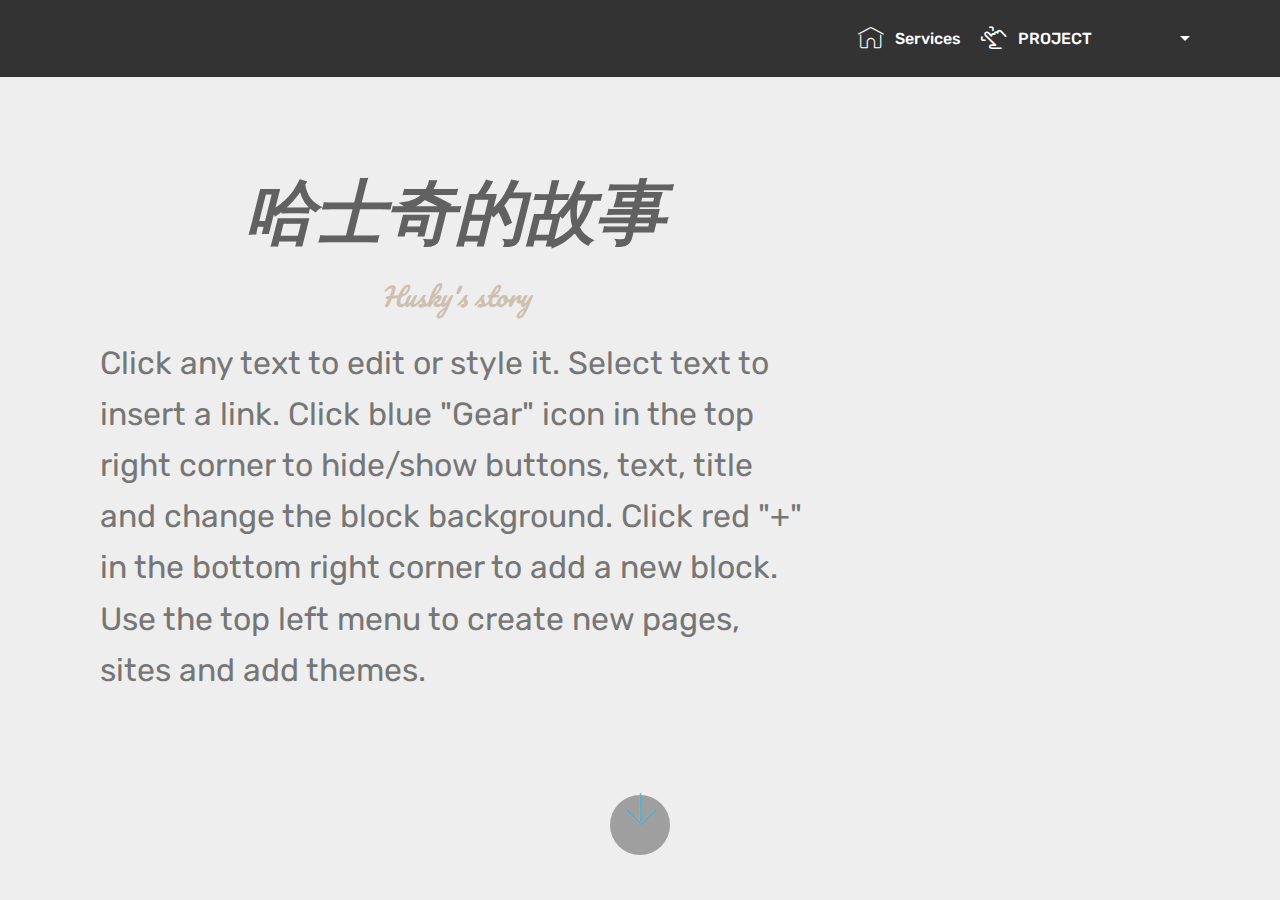
==== index.html @ e2171405 "create github pages" ====
<!DOCTYPE html>
<html>
<head>
  <!-- Site made with Mobirise Website Builder v4.4.0, https://mobirise.com -->
  <meta charset="UTF-8">
  <meta http-equiv="X-UA-Compatible" content="IE=edge">
  <meta name="generator" content="Mobirise v4.4.0, mobirise.com">
  <meta name="viewport" content="width=device-width, initial-scale=1">
  <link rel="shortcut icon" href="assets/images/logo2.png" type="image/x-icon">
  <meta name="description" content="">
  <title>Home</title>
  <link rel="stylesheet" href="assets/web/assets/mobirise-icons/mobirise-icons.css">
  <link rel="stylesheet" href="assets/web/assets/mobirise-icons-bold/mobirise-icons-bold.css">
  <link rel="stylesheet" href="assets/tether/tether.min.css">
  <link rel="stylesheet" href="assets/bootstrap/css/bootstrap.min.css">
  <link rel="stylesheet" href="assets/bootstrap/css/bootstrap-grid.min.css">
  <link rel="stylesheet" href="assets/bootstrap/css/bootstrap-reboot.min.css">
  <link rel="stylesheet" href="assets/dropdown/css/style.css">
  <link rel="stylesheet" href="assets/theme/css/style.css">
  <link rel="stylesheet" href="assets/mobirise/css/mbr-additional.css" type="text/css">
  
  
  
</head>
<body>
<section class="menu cid-qBnQyljUk8" once="menu" id="menu1-5" data-rv-view="363">

    

    <nav class="navbar navbar-expand beta-menu navbar-dropdown align-items-center navbar-fixed-top navbar-toggleable-sm">
        <button class="navbar-toggler navbar-toggler-right" type="button" data-toggle="collapse" data-target="#navbarSupportedContent" aria-controls="navbarSupportedContent" aria-expanded="false" aria-label="Toggle navigation">
            <div class="hamburger">
                <span></span>
                <span></span>
                <span></span>
                <span></span>
            </div>
        </button>
        <div class="menu-logo">
            <div class="navbar-brand">
                
                
            </div>
        </div>
        <div class="collapse navbar-collapse" id="navbarSupportedContent">
            <ul class="navbar-nav nav-dropdown nav-right navbar-nav-top-padding" data-app-modern-menu="true"><li class="nav-item">
                    <a class="nav-link link text-white display-4" href="index.html">
                        <span class="mbri-home mbr-iconfont mbr-iconfont-btn"></span>
                        Services
                    </a>
                </li>
                <li class="nav-item dropdown">
                    <a class="nav-link link text-white dropdown-toggle display-4" href="https://mobirise.com" data-toggle="dropdown-submenu" aria-expanded="false"><span class="mbrib-touch-swipe mbr-iconfont mbr-iconfont-btn"></span>PROJECT &nbsp; &nbsp; &nbsp; &nbsp; &nbsp; &nbsp; &nbsp; &nbsp; &nbsp; &nbsp;&nbsp;</a><div class="dropdown-menu"><a class="text-white dropdown-item display-4" href="page1.html">小的哈士奇<br><br></a><a class="text-white dropdown-item display-4" href="page2.html">長大後的哈士奇<br><br></a></div>
                </li></ul>
            
        </div>
    </nav>
</section>

<section class="engine"><a href="https://mobirise.co/n">bootstrap modal</a></section><section class="header9 cid-qBnKQzSsFx mbr-fullscreen" id="header9-2" data-rv-view="360">

    

    

    <div class="container">
        <div class="media-container-column mbr-white col-md-8">
            <h1 class="mbr-section-title align-left mbr-bold pb-3 mbr-fonts-style display-1"><em>
                哈士奇的故事</em></h1>
            <h3 class="mbr-section-subtitle align-left mbr-light pb-3 mbr-fonts-style display-2">Husky's story</h3>
            <p class="mbr-text align-left pb-3 mbr-fonts-style display-5">
                Click any text to edit or style it. Select text to insert a link. Click blue "Gear" icon in the top right corner to hide/show buttons, text, title and change the block background. Click red "+" in the bottom right corner to add a new block. Use the top left menu to create new pages, sites and add themes.
            </p>
            
        </div>
    </div>

    <div class="mbr-arrow hidden-sm-down" aria-hidden="true">
        <a href="#next">
            <i class="mbri-down mbr-iconfont"></i>
        </a>
    </div>
</section>


  <script src="assets/web/assets/jquery/jquery.min.js"></script>
  <script src="assets/popper/popper.min.js"></script>
  <script src="assets/tether/tether.min.js"></script>
  <script src="assets/bootstrap/js/bootstrap.min.js"></script>
  <script src="assets/smooth-scroll/smooth-scroll.js"></script>
  <script src="assets/dropdown/js/script.min.js"></script>
  <script src="assets/touch-swipe/jquery.touch-swipe.min.js"></script>
  <script src="assets/theme/js/script.js"></script>
  
  
</body>
</html>
---- assets/web/assets/mobirise-icons/mobirise-icons.css ----
@font-face {
  font-family: 'MobiriseIcons';
  src:  url('mobirise-icons.eot?spat4u');
  src:  url('mobirise-icons.eot?spat4u#iefix') format('embedded-opentype'),
    url('mobirise-icons.ttf?spat4u') format('truetype'),
    url('mobirise-icons.woff?spat4u') format('woff'),
    url('mobirise-icons.svg?spat4u#MobiriseIcons') format('svg');
  font-weight: normal;
  font-style: normal;
}

[class^="mbri-"], [class*=" mbri-"] {
  /* use !important to prevent issues with browser extensions that change fonts */
  font-family: MobiriseIcons !important;
  speak: none;
  font-style: normal;
  font-weight: normal;
  font-variant: normal;
  text-transform: none;
  line-height: 1;

  /* Better Font Rendering =========== */
  -webkit-font-smoothing: antialiased;
  -moz-osx-font-smoothing: grayscale;
}

.mbri-add-submenu:before {
  content: "\e900";
}
.mbri-alert:before {
  content: "\e901";
}
.mbri-align-center:before {
  content: "\e902";
}
.mbri-align-justify:before {
  content: "\e903";
}
.mbri-align-left:before {
  content: "\e904";
}
.mbri-align-right:before {
  content: "\e905";
}
.mbri-android:before {
  content: "\e906";
}
.mbri-apple:before {
  content: "\e907";
}
.mbri-arrow-down:before {
  content: "\e908";
}
.mbri-arrow-next:before {
  content: "\e909";
}
.mbri-arrow-prev:before {
  content: "\e90a";
}
.mbri-arrow-up:before {
  content: "\e90b";
}
.mbri-bold:before {
  content: "\e90c";
}
.mbri-bookmark:before {
  content: "\e90d";
}
.mbri-bootstrap:before {
  content: "\e90e";
}
.mbri-briefcase:before {
  content: "\e90f";
}
.mbri-browse:before {
  content: "\e910";
}
.mbri-bulleted-list:before {
  content: "\e911";
}
.mbri-calendar:before {
  content: "\e912";
}
.mbri-camera:before {
  content: "\e913";
}
.mbri-cart-add:before {
  content: "\e914";
}
.mbri-cart-full:before {
  content: "\e915";
}
.mbri-cash:before {
  content: "\e916";
}
.mbri-change-style:before {
  content: "\e917";
}
.mbri-chat:before {
  content: "\e918";
}
.mbri-clock:before {
  content: "\e919";
}
.mbri-close:before {
  content: "\e91a";
}
.mbri-cloud:before {
  content: "\e91b";
}
.mbri-code:before {
  content: "\e91c";
}
.mbri-contact-form:before {
  content: "\e91d";
}
.mbri-credit-card:before {
  content: "\e91e";
}
.mbri-cursor-click:before {
  content: "\e91f";
}
.mbri-cust-feedback:before {
  content: "\e920";
}
.mbri-database:before {
  content: "\e921";
}
.mbri-delivery:before {
  content: "\e922";
}
.mbri-desktop:before {
  content: "\e923";
}
.mbri-devices:before {
  content: "\e924";
}
.mbri-down:before {
  content: "\e925";
}
.mbri-download:before {
  content: "\e989";
}
.mbri-drag-n-drop:before {
  content: "\e927";
}
.mbri-drag-n-drop2:before {
  content: "\e928";
}
.mbri-edit:before {
  content: "\e929";
}
.mbri-edit2:before {
  content: "\e92a";
}
.mbri-error:before {
  content: "\e92b";
}
.mbri-extension:before {
  content: "\e92c";
}
.mbri-features:before {
  content: "\e92d";
}
.mbri-file:before {
  content: "\e92e";
}
.mbri-flag:before {
  content: "\e92f";
}
.mbri-folder:before {
  content: "\e930";
}
.mbri-gift:before {
  content: "\e931";
}
.mbri-github:before {
  content: "\e932";
}
.mbri-globe:before {
  content: "\e933";
}
.mbri-globe-2:before {
  content: "\e934";
}
.mbri-growing-chart:before {
  content: "\e935";
}
.mbri-hearth:before {
  content: "\e936";
}
.mbri-help:before {
  content: "\e937";
}
.mbri-home:before {
  content: "\e938";
}
.mbri-hot-cup:before {
  content: "\e939";
}
.mbri-idea:before {
  content: "\e93a";
}
.mbri-image-gallery:before {
  content: "\e93b";
}
.mbri-image-slider:before {
  content: "\e93c";
}
.mbri-info:before {
  content: "\e93d";
}
.mbri-italic:before {
  content: "\e93e";
}
.mbri-key:before {
  content: "\e93f";
}
.mbri-laptop:before {
  content: "\e940";
}
.mbri-layers:before {
  content: "\e941";
}
.mbri-left-right:before {
  content: "\e942";
}
.mbri-left:before {
  content: "\e943";
}
.mbri-letter:before {
  content: "\e944";
}
.mbri-like:before {
  content: "\e945";
}
.mbri-link:before {
  content: "\e946";
}
.mbri-lock:before {
  content: "\e947";
}
.mbri-login:before {
  content: "\e948";
}
.mbri-logout:before {
  content: "\e949";
}
.mbri-magic-stick:before {
  content: "\e94a";
}
.mbri-map-pin:before {
  content: "\e94b";
}
.mbri-menu:before {
  content: "\e94c";
}
.mbri-mobile:before {
  content: "\e94d";
}
.mbri-mobile2:before {
  content: "\e94e";
}
.mbri-mobirise:before {
  content: "\e94f";
}
.mbri-more-horizontal:before {
  content: "\e950";
}
.mbri-more-vertical:before {
  content: "\e951";
}
.mbri-music:before {
  content: "\e952";
}
.mbri-new-file:before {
  content: "\e953";
}
.mbri-numbered-list:before {
  content: "\e954";
}
.mbri-opened-folder:before {
  content: "\e955";
}
.mbri-pages:before {
  content: "\e956";
}
.mbri-paper-plane:before {
  content: "\e957";
}
.mbri-paperclip:before {
  content: "\e958";
}
.mbri-photo:before {
  content: "\e959";
}
.mbri-photos:before {
  content: "\e95a";
}
.mbri-pin:before {
  content: "\e95b";
}
.mbri-play:before {
  content: "\e95c";
}
.mbri-plus:before {
  content: "\e95d";
}
.mbri-preview:before {
  content: "\e95e";
}
.mbri-print:before {
  content: "\e95f";
}
.mbri-protect:before {
  content: "\e960";
}
.mbri-question:before {
  content: "\e961";
}
.mbri-quote-left:before {
  content: "\e962";
}
.mbri-quote-right:before {
  content: "\e963";
}
.mbri-refresh:before {
  content: "\e964";
}
.mbri-responsive:before {
  content: "\e965";
}
.mbri-right:before {
  content: "\e966";
}
.mbri-rocket:before {
  content: "\e967";
}
.mbri-sad-face:before {
  content: "\e968";
}
.mbri-sale:before {
  content: "\e969";
}
.mbri-save:before {
  content: "\e96a";
}
.mbri-search:before {
  content: "\e96b";
}
.mbri-setting:before {
  content: "\e96c";
}
.mbri-setting2:before {
  content: "\e96d";
}
.mbri-setting3:before {
  content: "\e96e";
}
.mbri-share:before {
  content: "\e96f";
}
.mbri-shopping-bag:before {
  content: "\e970";
}
.mbri-shopping-basket:before {
  content: "\e971";
}
.mbri-shopping-cart:before {
  content: "\e972";
}
.mbri-sites:before {
  content: "\e973";
}
.mbri-smile-face:before {
  content: "\e974";
}
.mbri-speed:before {
  content: "\e975";
}
.mbri-star:before {
  content: "\e976";
}
.mbri-success:before {
  content: "\e977";
}
.mbri-sun:before {
  content: "\e978";
}
.mbri-sun2:before {
  content: "\e979";
}
.mbri-tablet:before {
  content: "\e97a";
}
.mbri-tablet-vertical:before {
  content: "\e97b";
}
.mbri-target:before {
  content: "\e97c";
}
.mbri-timer:before {
  content: "\e97d";
}
.mbri-to-ftp:before {
  content: "\e97e";
}
.mbri-to-local-drive:before {
  content: "\e97f";
}
.mbri-touch-swipe:before {
  content: "\e980";
}
.mbri-touch:before {
  content: "\e981";
}
.mbri-trash:before {
  content: "\e982";
}
.mbri-underline:before {
  content: "\e983";
}
.mbri-unlink:before {
  content: "\e984";
}
.mbri-unlock:before {
  content: "\e985";
}
.mbri-up-down:before {
  content: "\e986";
}
.mbri-up:before {
  content: "\e987";
}
.mbri-update:before {
  content: "\e988";
}
.mbri-upload:before {
 content: "\e926"; 
}
.mbri-user:before {
  content: "\e98a";
}
.mbri-user2:before {
  content: "\e98b";
}
.mbri-users:before {
  content: "\e98c";
}
.mbri-video:before {
  content: "\e98d";
}
.mbri-video-play:before {
  content: "\e98e";
}
.mbri-watch:before {
  content: "\e98f";
}
.mbri-website-theme:before {
  content: "\e990";
}
.mbri-wifi:before {
  content: "\e991";
}
.mbri-windows:before {
  content: "\e992";
}
.mbri-zoom-out:before {
  content: "\e993";
}
.mbri-redo:before {
  content: "\e994";
}
.mbri-undo:before {
  content: "\e995";
}
---- assets/web/assets/mobirise-icons-bold/mobirise-icons-bold.css ----
@font-face {
  font-family: 'mobirise-icons-bold';
  src:  url('mobirise-icons-bold.eot?m1l4yr');
  src:  url('mobirise-icons-bold.eot?m1l4yr#iefix') format('embedded-opentype'),
    url('mobirise-icons-bold.ttf?m1l4yr') format('truetype'),
    url('mobirise-icons-bold.woff?m1l4yr') format('woff'),
    url('mobirise-icons-bold.svg?m1l4yr#mobirise-icons-bold') format('svg');
  font-weight: normal;
  font-style: normal;
}

[class^="mbrib-"], [class*="mbrib-"] {
  /* use !important to prevent issues with browser extensions that change fonts */
  font-family: 'mobirise-icons-bold' !important;
  speak: none;
  font-style: normal;
  font-weight: normal;
  font-variant: normal;
  text-transform: none;
  line-height: 1;

  /* Better Font Rendering =========== */
  -webkit-font-smoothing: antialiased;
  -moz-osx-font-smoothing: grayscale;
}

.mbrib-add-submenu:before {
  content: "\e900";
}
.mbrib-alert:before {
  content: "\e901";
}
.mbrib-align-center:before {
  content: "\e902";
}
.mbrib-align-justify:before {
  content: "\e903";
}
.mbrib-align-left:before {
  content: "\e904";
}
.mbrib-align-right:before {
  content: "\e905";
}
.mbrib-android:before {
  content: "\e906";
}
.mbrib-apple:before {
  content: "\e907";
}
.mbrib-arrow-down:before {
  content: "\e908";
}
.mbrib-arrow-next:before {
  content: "\e909";
}
.mbrib-arrow-prev:before {
  content: "\e90a";
}
.mbrib-arrow-up:before {
  content: "\e90b";
}
.mbrib-bold:before {
  content: "\e90c";
}
.mbrib-bookmark:before {
  content: "\e90d";
}
.mbrib-bootstrap:before {
  content: "\e90e";
}
.mbrib-briefcase:before {
  content: "\e90f";
}
.mbrib-browse:before {
  content: "\e910";
}
.mbrib-bulleted-list:before {
  content: "\e911";
}
.mbrib-calendar:before {
  content: "\e912";
}
.mbrib-camera:before {
  content: "\e913";
}
.mbrib-cart-add:before {
  content: "\e914";
}
.mbrib-cart-full:before {
  content: "\e915";
}
.mbrib-cash:before {
  content: "\e916";
}
.mbrib-change-style:before {
  content: "\e917";
}
.mbrib-chat:before {
  content: "\e918";
}
.mbrib-clock:before {
  content: "\e919";
}
.mbrib-close:before {
  content: "\e91a";
}
.mbrib-cloud:before {
  content: "\e91b";
}
.mbrib-code:before {
  content: "\e91c";
}
.mbrib-contact-form:before {
  content: "\e91d";
}
.mbrib-credit-card:before {
  content: "\e91e";
}
.mbrib-cursor-click:before {
  content: "\e91f";
}
.mbrib-cust-feedback:before {
  content: "\e920";
}
.mbrib-database:before {
  content: "\e921";
}
.mbrib-delivery:before {
  content: "\e922";
}
.mbrib-desktop:before {
  content: "\e923";
}
.mbrib-devices:before {
  content: "\e924";
}
.mbrib-down:before {
  content: "\e925";
}
.mbrib-download:before {
  content: "\e926";
}
.mbrib-drag-n-drop:before {
  content: "\e927";
}
.mbrib-drag-n-drop2:before {
  content: "\e928";
}
.mbrib-edit:before {
  content: "\e929";
}
.mbrib-edit2:before {
  content: "\e92a";
}
.mbrib-error:before {
  content: "\e92b";
}
.mbrib-extension:before {
  content: "\e92c";
}
.mbrib-features:before {
  content: "\e92d";
}
.mbrib-file:before {
  content: "\e92e";
}
.mbrib-flag:before {
  content: "\e92f";
}
.mbrib-folder:before {
  content: "\e930";
}
.mbrib-gift:before {
  content: "\e931";
}
.mbrib-github:before {
  content: "\e932";
}
.mbrib-globe-2:before {
  content: "\e933";
}
.mbrib-globe:before {
  content: "\e934";
}
.mbrib-growing-chart:before {
  content: "\e935";
}
.mbrib-hearth:before {
  content: "\e936";
}
.mbrib-help:before {
  content: "\e937";
}
.mbrib-home:before {
  content: "\e938";
}
.mbrib-hot-cup:before {
  content: "\e939";
}
.mbrib-idea:before {
  content: "\e93a";
}
.mbrib-image-gallery:before {
  content: "\e93b";
}
.mbrib-image-slider:before {
  content: "\e93c";
}
.mbrib-info:before {
  content: "\e93d";
}
.mbrib-italic:before {
  content: "\e93e";
}
.mbrib-key:before {
  content: "\e93f";
}
.mbrib-laptop:before {
  content: "\e940";
}
.mbrib-layers:before {
  content: "\e941";
}
.mbrib-left-right:before {
  content: "\e942";
}
.mbrib-left:before {
  content: "\e943";
}
.mbrib-letter:before {
  content: "\e944";
}
.mbrib-like:before {
  content: "\e945";
}
.mbrib-link:before {
  content: "\e946";
}
.mbrib-lock:before {
  content: "\e947";
}
.mbrib-login:before {
  content: "\e948";
}
.mbrib-logout:before {
  content: "\e949";
}
.mbrib-magic-stick:before {
  content: "\e94a";
}
.mbrib-map-pin:before {
  content: "\e94b";
}
.mbrib-menu:before {
  content: "\e94c";
}
.mbrib-mobile:before {
  content: "\e94d";
}
.mbrib-mobile2:before {
  content: "\e94e";
}
.mbrib-mobirise:before {
  content: "\e94f";
}
.mbrib-more-horizontal:before {
  content: "\e950";
}
.mbrib-more-vertical:before {
  content: "\e951";
}
.mbrib-music:before {
  content: "\e952";
}
.mbrib-new-file:before {
  content: "\e953";
}
.mbrib-numbered-list:before {
  content: "\e954";
}
.mbrib-opened-folder:before {
  content: "\e955";
}
.mbrib-pages:before {
  content: "\e956";
}
.mbrib-paper-plane:before {
  content: "\e957";
}
.mbrib-paperclip:before {
  content: "\e958";
}
.mbrib-photo:before {
  content: "\e959";
}
.mbrib-photos:before {
  content: "\e95a";
}
.mbrib-pin:before {
  content: "\e95b";
}
.mbrib-play:before {
  content: "\e95c";
}
.mbrib-plus:before {
  content: "\e95d";
}
.mbrib-preview:before {
  content: "\e95e";
}
.mbrib-print:before {
  content: "\e95f";
}
.mbrib-protect:before {
  content: "\e960";
}
.mbrib-question:before {
  content: "\e961";
}
.mbrib-quote-left:before {
  content: "\e962";
}
.mbrib-quote-right:before {
  content: "\e963";
}
.mbrib-redo:before {
  content: "\e964";
}
.mbrib-refresh:before {
  content: "\e965";
}
.mbrib-responsive:before {
  content: "\e966";
}
.mbrib-right:before {
  content: "\e967";
}
.mbrib-rocket:before {
  content: "\e968";
}
.mbrib-sad-face:before {
  content: "\e969";
}
.mbrib-sale:before {
  content: "\e96a";
}
.mbrib-save:before {
  content: "\e96b";
}
.mbrib-search:before {
  content: "\e96c";
}
.mbrib-setting:before {
  content: "\e96d";
}
.mbrib-setting2:before {
  content: "\e96e";
}
.mbrib-setting3:before {
  content: "\e96f";
}
.mbrib-share:before {
  content: "\e970";
}
.mbrib-shopping-bag:before {
  content: "\e971";
}
.mbrib-shopping-basket:before {
  content: "\e972";
}
.mbrib-shopping-cart:before {
  content: "\e973";
}
.mbrib-sites:before {
  content: "\e974";
}
.mbrib-smile-face:before {
  content: "\e975";
}
.mbrib-speed:before {
  content: "\e976";
}
.mbrib-star:before {
  content: "\e977";
}
.mbrib-success:before {
  content: "\e978";
}
.mbrib-sun:before {
  content: "\e979";
}
.mbrib-sun2:before {
  content: "\e97a";
}
.mbrib-tablet-vertical:before {
  content: "\e97b";
}
.mbrib-tablet:before {
  content: "\e97c";
}
.mbrib-target:before {
  content: "\e97d";
}
.mbrib-timer:before {
  content: "\e97e";
}
.mbrib-to-ftp:before {
  content: "\e97f";
}
.mbrib-to-local-drive:before {
  content: "\e980";
}
.mbrib-touch-swipe:before {
  content: "\e981";
}
.mbrib-touch:before {
  content: "\e982";
}
.mbrib-trash:before {
  content: "\e983";
}
.mbrib-underline:before {
  content: "\e984";
}
.mbrib-undo:before {
  content: "\e985";
}
.mbrib-unlink:before {
  content: "\e986";
}
.mbrib-unlock:before {
  content: "\e987";
}
.mbrib-up-down:before {
  content: "\e988";
}
.mbrib-up:before {
  content: "\e989";
}
.mbrib-update:before {
  content: "\e98a";
}
.mbrib-upload:before {
  content: "\e98b";
}
.mbrib-user:before {
  content: "\e98c";
}
.mbrib-user2:before {
  content: "\e98d";
}
.mbrib-users:before {
  content: "\e98e";
}
.mbrib-video-play:before {
  content: "\e98f";
}
.mbrib-video:before {
  content: "\e990";
}
.mbrib-watch:before {
  content: "\e991";
}
.mbrib-website-theme:before {
  content: "\e992";
}
.mbrib-wifi:before {
  content: "\e993";
}
.mbrib-windows:before {
  content: "\e994";
}
.mbrib-zoom-out:before {
  content: "\e995";
}
---- assets/dropdown/css/style.css ----
.navbar-dropdown {
  left: 0;
  padding: 0;
  position: absolute;
  right: 0;
  top: 0;
  transition: all 0.45s ease;
  z-index: 1030;
  background: #282828; }
  .navbar-dropdown .navbar-logo {
    margin-right: 0.8rem;
    transition: margin 0.3s ease-in-out;
    vertical-align: middle; }
    .navbar-dropdown .navbar-logo img {
      height: 3.125rem;
      transition: all 0.3s ease-in-out; }
    .navbar-dropdown .navbar-logo.mbr-iconfont {
      font-size: 3.125rem;
      line-height: 3.125rem; }
  .navbar-dropdown .navbar-caption {
    font-weight: 700;
    white-space: normal;
    vertical-align: -4px;
    line-height: 3.125rem !important; }
    .navbar-dropdown .navbar-caption, .navbar-dropdown .navbar-caption:hover {
      color: inherit;
      text-decoration: none; }
  .navbar-dropdown .mbr-iconfont + .navbar-caption {
    vertical-align: -1px; }
  .navbar-dropdown.navbar-fixed-top {
    position: fixed; }
  .navbar-dropdown .navbar-brand span {
    vertical-align: -4px; }
  .navbar-dropdown.bg-color.transparent {
    background: none; }
  .navbar-dropdown.navbar-short .navbar-brand {
    padding: 0.625rem 0; }
    .navbar-dropdown.navbar-short .navbar-brand span {
      vertical-align: -1px; }
  .navbar-dropdown.navbar-short .navbar-caption {
    line-height: 2.375rem !important;
    vertical-align: -2px; }
  .navbar-dropdown.navbar-short .navbar-logo {
    margin-right: 0.5rem; }
    .navbar-dropdown.navbar-short .navbar-logo img {
      height: 2.375rem; }
    .navbar-dropdown.navbar-short .navbar-logo.mbr-iconfont {
      font-size: 2.375rem;
      line-height: 2.375rem; }
  .navbar-dropdown.navbar-short .mbr-table-cell {
    height: 3.625rem; }
  .navbar-dropdown .navbar-close {
    left: 0.6875rem;
    position: fixed;
    top: 0.75rem;
    z-index: 1000; }
  .navbar-dropdown .hamburger-icon {
    content: "";
    display: inline-block;
    vertical-align: middle;
    width: 16px;
    -webkit-box-shadow: 0 -6px 0 1px #282828,0 0 0 1px #282828,0 6px 0 1px #282828;
    -moz-box-shadow: 0 -6px 0 1px #282828,0 0 0 1px #282828,0 6px 0 1px #282828;
    box-shadow: 0 -6px 0 1px #282828,0 0 0 1px #282828,0 6px 0 1px #282828; }

.dropdown-menu .dropdown-toggle[data-toggle="dropdown-submenu"]::after {
  border-bottom: 0.35em solid transparent;
  border-left: 0.35em solid;
  border-right: 0;
  border-top: 0.35em solid transparent;
  margin-left: 0.3rem; }

.dropdown-menu .dropdown-item:focus {
  outline: 0; }

.nav-dropdown {
  font-size: 0.75rem;
  font-weight: 500;
  height: auto !important; }
  .nav-dropdown .nav-btn {
    padding-left: 1rem; }
  .nav-dropdown .link {
    margin: .667em 1.667em;
    font-weight: 500;
    padding: 0;
    transition: color .2s ease-in-out; }
    .nav-dropdown .link.dropdown-toggle {
      margin-right: 2.583em; }
      .nav-dropdown .link.dropdown-toggle::after {
        margin-left: .25rem;
        border-top: 0.35em solid;
        border-right: 0.35em solid transparent;
        border-left: 0.35em solid transparent;
        border-bottom: 0; }
      .nav-dropdown .link.dropdown-toggle[aria-expanded="true"] {
        margin: 0;
        padding: 0.667em 3.263em  0.667em 1.667em; }
  .nav-dropdown .link::after,
  .nav-dropdown .dropdown-item::after {
    color: inherit; }
  .nav-dropdown .btn {
    font-size: 0.75rem;
    font-weight: 700;
    letter-spacing: 0;
    margin-bottom: 0;
    padding-left: 1.25rem;
    padding-right: 1.25rem; }
  .nav-dropdown .dropdown-menu {
    border-radius: 0;
    border: 0;
    left: 0;
    margin: 0;
    padding-bottom: 1.25rem;
    padding-top: 1.25rem;
    position: relative; }
  .nav-dropdown .dropdown-submenu {
    margin-left: 0.125rem;
    top: 0; }
  .nav-dropdown .dropdown-item {
    font-weight: 500;
    line-height: 2;
    padding: 0.3846em 4.615em 0.3846em 1.5385em;
    position: relative;
    transition: color .2s ease-in-out, background-color .2s ease-in-out; }
    .nav-dropdown .dropdown-item::after {
      margin-top: -0.3077em;
      position: absolute;
      right: 1.1538em;
      top: 50%; }
    .nav-dropdown .dropdown-item:focus, .nav-dropdown .dropdown-item:hover {
      background: none; }

@media (max-width: 767px) {
  .nav-dropdown.navbar-toggleable-sm {
    bottom: 0;
    display: none;
    left: 0;
    overflow-x: hidden;
    position: fixed;
    top: 0;
    transform: translateX(-100%);
    -ms-transform: translateX(-100%);
    -webkit-transform: translateX(-100%);
    width: 18.75rem;
    z-index: 999; } }
.nav-dropdown.navbar-toggleable-xl {
  bottom: 0;
  display: none;
  left: 0;
  overflow-x: hidden;
  position: fixed;
  top: 0;
  transform: translateX(-100%);
  -ms-transform: translateX(-100%);
  -webkit-transform: translateX(-100%);
  width: 18.75rem;
  z-index: 999; }

.nav-dropdown-sm {
  display: block !important;
  overflow-x: hidden;
  overflow: auto;
  padding-top: 3.875rem; }
  .nav-dropdown-sm::after {
    content: "";
    display: block;
    height: 3rem;
    width: 100%; }
  .nav-dropdown-sm.collapse.in ~ .navbar-close {
    display: block !important; }
  .nav-dropdown-sm.collapsing, .nav-dropdown-sm.collapse.in {
    transform: translateX(0);
    -ms-transform: translateX(0);
    -webkit-transform: translateX(0);
    transition: all 0.25s ease-out;
    -webkit-transition: all 0.25s ease-out;
    background: #282828; }
  .nav-dropdown-sm.collapsing[aria-expanded="false"] {
    transform: translateX(-100%);
    -ms-transform: translateX(-100%);
    -webkit-transform: translateX(-100%); }
  .nav-dropdown-sm .nav-item {
    display: block;
    margin-left: 0 !important;
    padding-left: 0; }
  .nav-dropdown-sm .link,
  .nav-dropdown-sm .dropdown-item {
    border-top: 1px dotted rgba(255, 255, 255, 0.1);
    font-size: 0.8125rem;
    line-height: 1.6;
    margin: 0 !important;
    padding: 0.875rem 2.4rem 0.875rem 1.5625rem !important;
    position: relative;
    white-space: normal; }
    .nav-dropdown-sm .link:focus, .nav-dropdown-sm .link:hover,
    .nav-dropdown-sm .dropdown-item:focus,
    .nav-dropdown-sm .dropdown-item:hover {
      background: rgba(0, 0, 0, 0.2) !important;
      color: #c0a375; }
  .nav-dropdown-sm .nav-btn {
    position: relative;
    padding: 1.5625rem 1.5625rem 0 1.5625rem; }
    .nav-dropdown-sm .nav-btn::before {
      border-top: 1px dotted rgba(255, 255, 255, 0.1);
      content: "";
      left: 0;
      position: absolute;
      top: 0;
      width: 100%; }
    .nav-dropdown-sm .nav-btn + .nav-btn {
      padding-top: 0.625rem; }
      .nav-dropdown-sm .nav-btn + .nav-btn::before {
        display: none; }
  .nav-dropdown-sm .btn {
    padding: 0.625rem 0; }
  .nav-dropdown-sm .dropdown-toggle[data-toggle="dropdown-submenu"]::after {
    margin-left: .25rem;
    border-top: 0.35em solid;
    border-right: 0.35em solid transparent;
    border-left: 0.35em solid transparent;
    border-bottom: 0; }
  .nav-dropdown-sm .dropdown-toggle[data-toggle="dropdown-submenu"][aria-expanded="true"]::after {
    border-top: 0;
    border-right: 0.35em solid transparent;
    border-left: 0.35em solid transparent;
    border-bottom: 0.35em solid; }
  .nav-dropdown-sm .dropdown-menu {
    margin: 0;
    padding: 0;
    position: relative;
    top: 0;
    left: 0;
    width: 100%;
    border: 0;
    float: none;
    border-radius: 0;
    background: none; }
  .nav-dropdown-sm .dropdown-submenu {
    left: 100%;
    margin-left: 0.125rem;
    margin-top: -1.25rem;
    top: 0; }

.navbar-toggleable-sm .nav-dropdown .dropdown-menu {
  position: absolute; }

.navbar-toggleable-sm .nav-dropdown .dropdown-submenu {
  left: 100%;
  margin-left: 0.125rem;
  margin-top: -1.25rem;
  top: 0; }

.navbar-toggleable-sm.opened .nav-dropdown .dropdown-menu {
  position: relative; }

.navbar-toggleable-sm.opened .nav-dropdown .dropdown-submenu {
  left: 0;
  margin-left: 00rem;
  margin-top: 0rem;
  top: 0; }

.is-builder .nav-dropdown.collapsing {
  transition: none !important; }

/*# sourceMappingURL=style.css.map */
---- assets/theme/css/style.css ----
/*!
 * Mobirise v4 theme (https://mobirise.com/)
 * Copyright 2017 Mobirise
 */
section {
  background-color: #eeeeee; }

section,
.container,
.container-fluid {
  position: relative;
  word-wrap: break-word; }

a.mbr-iconfont:hover {
  text-decoration: none; }

.article .lead p, .article .lead ul, .article .lead ol, .article .lead pre, .article .lead blockquote {
  margin-bottom: 0; }

a {
  font-style: normal;
  font-weight: 400;
  cursor: pointer; }
  a, a:hover {
    text-decoration: none; }

figure {
  margin-bottom: 0; }

body {
  color: #232323; }

h1, h2, h3, h4, h5, h6,
.h1, .h2, .h3, .h4, .h5, .h6,
.display-1, .display-2, .display-3, .display-4 {
  line-height: 1;
  word-break: break-word;
  word-wrap: break-word; }

b, strong {
  font-weight: bold; }

blockquote {
  padding: 10px 0 10px 20px;
  position: relative;
  border-left: 2px solid;
  border-color: #ff3366; }

input:-webkit-autofill, input:-webkit-autofill:hover, input:-webkit-autofill:focus, input:-webkit-autofill:active {
  transition-delay: 9999s;
  transition-property: background-color, color; }

textarea[type="hidden"] {
  display: none; }

body {
  position: relative; }

section {
  background-position: 50% 50%;
  background-repeat: no-repeat;
  background-size: cover; }
  section .mbr-background-video,
  section .mbr-background-video-preview {
    position: absolute;
    bottom: 0;
    left: 0;
    right: 0;
    top: 0; }

.hidden {
  visibility: hidden; }

.mbr-z-index20 {
  z-index: 20; }

/*! Base colors */
.mbr-white {
  color: #ffffff; }

.mbr-black {
  color: #000000; }

.mbr-bg-white {
  background-color: #ffffff; }

.mbr-bg-black {
  background-color: #000000; }

/*! Text-aligns */
.align-left {
  text-align: left; }

.align-center {
  text-align: center; }

.align-right {
  text-align: right; }

@media (max-width: 767px) {
  .align-left, .align-center, .align-right, .mbr-section-btn, .mbr-section-title {
    text-align: center; } }
/*! Font-weight  */
.mbr-light {
  font-weight: 300; }

.mbr-regular {
  font-weight: 400; }

.mbr-semibold {
  font-weight: 500; }

.mbr-bold {
  font-weight: 700; }

/*! Media  */
.media-size-item {
  -webkit-flex: 1 1 auto;
  -moz-flex: 1 1 auto;
  -ms-flex: 1 1 auto;
  -o-flex: 1 1 auto;
  flex: 1 1 auto; }

.media-content {
  -webkit-flex-basis: 100%;
  flex-basis: 100%; }

.media-container-row {
  display: -ms-flexbox;
  display: -webkit-flex;
  display: flex;
  -webkit-flex-direction: row;
  -ms-flex-direction: row;
  flex-direction: row;
  -webkit-flex-wrap: wrap;
  -ms-flex-wrap: wrap;
  flex-wrap: wrap;
  -webkit-justify-content: center;
  -ms-flex-pack: center;
  justify-content: center;
  -webkit-align-content: center;
  -ms-flex-line-pack: center;
  align-content: center;
  -webkit-align-items: start;
  -ms-flex-align: start;
  align-items: start; }
  .media-container-row .media-size-item {
    width: 400px; }

.media-container-column {
  display: -ms-flexbox;
  display: -webkit-flex;
  display: flex;
  -webkit-flex-direction: column;
  -ms-flex-direction: column;
  flex-direction: column;
  -webkit-flex-wrap: wrap;
  -ms-flex-wrap: wrap;
  flex-wrap: wrap;
  -webkit-justify-content: center;
  -ms-flex-pack: center;
  justify-content: center;
  -webkit-align-content: center;
  -ms-flex-line-pack: center;
  align-content: center;
  -webkit-align-items: stretch;
  -ms-flex-align: stretch;
  align-items: stretch; }
  .media-container-column > * {
    width: 100%; }

@media (min-width: 992px) {
  .media-container-row {
    -webkit-flex-wrap: nowrap;
    -ms-flex-wrap: nowrap;
    flex-wrap: nowrap; } }
figure {
  overflow: hidden; }

figure[mbr-media-size] {
  transition: width 0.1s; }

.mbr-figure img, .mbr-figure iframe {
  display: block;
  width: 100%; }

.card {
  background-color: transparent;
  border: none; }

.card-img {
  text-align: center;
  flex-shrink: 0; }

.media {
  max-width: 100%;
  margin: 0 auto; }

.mbr-figure {
  -ms-flex-item-align: center;
  -ms-grid-row-align: center;
  -webkit-align-self: center;
  align-self: center; }

.media-container > div {
  max-width: 100%; }

.mbr-figure img, .card-img img {
  width: 100%; }

@media (max-width: 991px) {
  .media-size-item {
    width: auto !important; }

  .media {
    width: auto; }

  .mbr-figure {
    width: 100% !important; } }
/*! Buttons */
.mbr-section-btn {
  margin-left: -.25rem;
  margin-right: -.25rem;
  font-size: 0; }

nav .mbr-section-btn {
  margin-left: 0rem;
  margin-right: 0rem; }

/*! Btn icon margin */
.btn .mbr-iconfont, .btn.btn-sm .mbr-iconfont {
  cursor: pointer;
  margin-right: 0.5rem; }

.btn.btn-md .mbr-iconfont, .btn.btn-md .mbr-iconfont {
  margin-right: 0.8rem; }

.mbr-regular {
  font-weight: 400; }

.mbr-semibold {
  font-weight: 500; }

.mbr-bold {
  font-weight: 700; }

[type="submit"] {
  -webkit-appearance: none; }

/*! Full-screen */
.mbr-fullscreen .mbr-overlay {
  min-height: 100vh; }

.mbr-fullscreen {
  display: flex;
  display: -webkit-flex;
  display: -moz-flex;
  display: -ms-flex;
  display: -o-flex;
  align-items: center;
  -webkit-align-items: center;
  min-height: 100vh;
  padding-top: 3rem;
  padding-bottom: 3rem; }

/*! Map */
.map {
  height: 25rem;
  position: relative; }
  .map iframe {
    width: 100%;
    height: 100%; }

/* Form */
.form-asterisk {
  font-family: initial;
  position: absolute;
  top: -2px;
  font-weight: normal; }

/*! Scroll to top arrow */
.mbr-arrow-up {
  bottom: 25px;
  right: 90px;
  position: fixed;
  text-align: right;
  z-index: 5000;
  color: #ffffff;
  font-size: 32px;
  transform: rotate(180deg);
  -webkit-transform: rotate(180deg); }

.mbr-arrow-up a {
  background: rgba(0, 0, 0, 0.2);
  border-radius: 3px;
  color: #fff;
  display: inline-block;
  height: 60px;
  width: 60px;
  outline-style: none !important;
  position: relative;
  text-decoration: none;
  transition: all .3s ease-in-out;
  cursor: pointer;
  text-align: center; }
  .mbr-arrow-up a:hover {
    background-color: rgba(0, 0, 0, 0.4); }
  .mbr-arrow-up a i {
    line-height: 60px; }

.mbr-arrow-up-icon {
  display: block;
  color: #fff; }

.mbr-arrow-up-icon::before {
  content: "\203a";
  display: inline-block;
  font-family: serif;
  font-size: 32px;
  line-height: 1;
  font-style: normal;
  position: relative;
  top: 6px;
  left: -4px;
  -webkit-transform: rotate(-90deg);
  transform: rotate(-90deg); }

/*! Arrow Down */
.mbr-arrow {
  position: absolute;
  bottom: 45px;
  left: 50%;
  width: 60px;
  height: 60px;
  cursor: pointer;
  background-color: rgba(80, 80, 80, 0.5);
  border-radius: 50%;
  -webkit-transform: translateX(-50%);
  transform: translateX(-50%); }
  .mbr-arrow > a {
    display: inline-block;
    text-decoration: none;
    outline-style: none;
    -webkit-animation: arrowdown 1.7s ease-in-out infinite;
    animation: arrowdown 1.7s ease-in-out infinite; }
    .mbr-arrow > a > i {
      position: absolute;
      top: -2px;
      left: 15px;
      font-size: 2rem; }

@keyframes arrowdown {
  0% {
    transform: translateY(0px);
    -webkit-transform: translateY(0px); }
  50% {
    transform: translateY(-5px);
    -webkit-transform: translateY(-5px); }
  100% {
    transform: translateY(0px);
    -webkit-transform: translateY(0px); } }
@-webkit-keyframes arrowdown {
  0% {
    transform: translateY(0px);
    -webkit-transform: translateY(0px); }
  50% {
    transform: translateY(-5px);
    -webkit-transform: translateY(-5px); }
  100% {
    transform: translateY(0px);
    -webkit-transform: translateY(0px); } }
@media (max-width: 500px) {
  .mbr-arrow-up {
    left: 50%;
    right: auto;
    transform: translateX(-50%) rotate(180deg);
    -webkit-transform: translateX(-50%) rotate(180deg); } }
/*Gradients animation*/
@keyframes gradient-animation {
  from {
    background-position: 0% 100%;
    animation-timing-function: ease-in-out; }
  to {
    background-position: 100% 0%;
    animation-timing-function: ease-in-out; } }
@-webkit-keyframes gradient-animation {
  from {
    background-position: 0% 100%;
    animation-timing-function: ease-in-out; }
  to {
    background-position: 100% 0%;
    animation-timing-function: ease-in-out; } }
.bg-gradient {
  background-size: 200% 200%;
  animation: gradient-animation 5s infinite alternate;
  -webkit-animation: gradient-animation 5s infinite alternate; }

.menu .navbar-brand {
  display: -webkit-flex; }
  .menu .navbar-brand span {
    display: flex;
    display: -webkit-flex; }
  .menu .navbar-brand .navbar-caption-wrap {
    display: -webkit-flex; }
  .menu .navbar-brand .navbar-logo img {
    display: -webkit-flex; }
@media (min-width: 768px) and (max-width: 991px) {
  .menu .navbar-toggleable-sm .navbar-nav {
    display: -webkit-box;
    display: -webkit-flex;
    display: -ms-flexbox; } }
@media (min-width: 992px) {
  .menu .navbar-nav.nav-dropdown {
    display: -webkit-flex; }
  .menu .navbar-toggleable-sm .navbar-collapse {
    display: -webkit-flex !important; } }

/*# sourceMappingURL=style.css.map */
.engine {
	position: absolute;
	text-indent: -2400px;
	text-align: center;
	padding: 0;
	top: 0;
	left: -2400px;
}
---- assets/mobirise/css/mbr-additional.css ----
@import url(https://fonts.googleapis.com/css?family=Archivo+Black:400);
@import url(https://fonts.googleapis.com/css?family=Pacifico:400);
@import url(https://fonts.googleapis.com/css?family=Rubik:300,300i,400,400i,500,500i,700,700i,900,900i);





body {
  font-style: normal;
  line-height: 1.5;
}
.mbr-section-title {
  font-style: normal;
  line-height: 1.2;
}
.mbr-section-subtitle {
  line-height: 1.3;
}
.mbr-text {
  font-style: normal;
  line-height: 1.6;
}
.display-1 {
  font-family: 'Archivo Black', sans-serif;
  font-size: 4.4rem;
}
.display-1 > .mbr-iconfont {
  font-size: 7.04rem;
}
.display-2 {
  font-family: 'Pacifico', handwriting;
  font-size: 1.6rem;
}
.display-2 > .mbr-iconfont {
  font-size: 2.56rem;
}
.display-4 {
  font-family: 'Rubik', sans-serif;
  font-size: 1rem;
}
.display-4 > .mbr-iconfont {
  font-size: 1.6rem;
}
.display-5 {
  font-family: 'Rubik', sans-serif;
  font-size: 2rem;
}
.display-5 > .mbr-iconfont {
  font-size: 3.2rem;
}
.display-7 {
  font-family: 'Rubik', sans-serif;
  font-size: 1rem;
}
.display-7 > .mbr-iconfont {
  font-size: 1.6rem;
}
/* ---- Fluid typography for mobile devices ---- */
/* 1.4 - font scale ratio ( bootstrap == 1.42857 ) */
/* 100vw - current viewport width */
/* (48 - 20)  48 == 48rem == 768px, 20 == 20rem == 320px(minimal supported viewport) */
/* 0.65 - min scale variable, may vary */
@media (max-width: 768px) {
  .display-1 {
    font-size: 3.52rem;
    font-size: calc( 2.19rem + (4.4 - 2.19) * ((100vw - 20rem) / (48 - 20)));
    line-height: calc( 1.4 * (2.19rem + (4.4 - 2.19) * ((100vw - 20rem) / (48 - 20))));
  }
  .display-2 {
    font-size: 1.28rem;
    font-size: calc( 1.21rem + (1.6 - 1.21) * ((100vw - 20rem) / (48 - 20)));
    line-height: calc( 1.4 * (1.21rem + (1.6 - 1.21) * ((100vw - 20rem) / (48 - 20))));
  }
  .display-4 {
    font-size: 0.8rem;
    font-size: calc( 1rem + (1 - 1) * ((100vw - 20rem) / (48 - 20)));
    line-height: calc( 1.4 * (1rem + (1 - 1) * ((100vw - 20rem) / (48 - 20))));
  }
  .display-5 {
    font-size: 1.6rem;
    font-size: calc( 1.35rem + (2 - 1.35) * ((100vw - 20rem) / (48 - 20)));
    line-height: calc( 1.4 * (1.35rem + (2 - 1.35) * ((100vw - 20rem) / (48 - 20))));
  }
}
/* Buttons */
.btn {
  font-weight: 500;
  border-width: 2px;
  font-style: normal;
  letter-spacing: 1px;
  margin: .4rem .8rem;
  white-space: normal;
  -webkit-transition: all 0.3s ease-in-out;
  -moz-transition: all 0.3s ease-in-out;
  transition: all 0.3s ease-in-out;
  padding: 1rem 3rem;
  border-radius: 3px;
  display: inline-flex;
  align-items: center;
  justify-content: center;
  word-break: break-word;
}
.btn-sm {
  font-weight: 500;
  letter-spacing: 1px;
  -webkit-transition: all 0.3s ease-in-out;
  -moz-transition: all 0.3s ease-in-out;
  transition: all 0.3s ease-in-out;
  padding: 0.6rem 1.5rem;
  border-radius: 3px;
}
.btn-md {
  font-weight: 500;
  letter-spacing: 1px;
  margin: .4rem .8rem !important;
  -webkit-transition: all 0.3s ease-in-out;
  -moz-transition: all 0.3s ease-in-out;
  transition: all 0.3s ease-in-out;
  padding: 1rem 3rem;
  border-radius: 3px;
}
.btn-lg {
  font-weight: 500;
  letter-spacing: 1px;
  margin: .4rem .8rem !important;
  -webkit-transition: all 0.3s ease-in-out;
  -moz-transition: all 0.3s ease-in-out;
  transition: all 0.3s ease-in-out;
  padding: 1.2rem 3.2rem;
  border-radius: 3px;
}
.bg-primary {
  background-color: #149dcc !important;
}
.bg-success {
  background-color: #f7ed4a !important;
}
.bg-info {
  background-color: #82786e !important;
}
.bg-warning {
  background-color: #879a9f !important;
}
.bg-danger {
  background-color: #b1a374 !important;
}
.btn-primary,
.btn-primary:active {
  background-color: #149dcc;
  border-color: #149dcc;
  color: #ffffff;
}
.btn-primary:hover,
.btn-primary:focus,
.btn-primary.focus,
.btn-primary.active {
  color: #ffffff;
  background-color: #0d6786;
  border-color: #0d6786;
}
.btn-primary.disabled,
.btn-primary:disabled {
  color: #ffffff !important;
  background-color: #0d6786 !important;
  border-color: #0d6786 !important;
}
.btn-secondary,
.btn-secondary:active {
  background-color: #ff3366;
  border-color: #ff3366;
  color: #ffffff;
}
.btn-secondary:hover,
.btn-secondary:focus,
.btn-secondary.focus,
.btn-secondary.active {
  color: #ffffff;
  background-color: #e50039;
  border-color: #e50039;
}
.btn-secondary.disabled,
.btn-secondary:disabled {
  color: #ffffff !important;
  background-color: #e50039 !important;
  border-color: #e50039 !important;
}
.btn-info,
.btn-info:active {
  background-color: #82786e;
  border-color: #82786e;
  color: #ffffff;
}
.btn-info:hover,
.btn-info:focus,
.btn-info.focus,
.btn-info.active {
  color: #ffffff;
  background-color: #59524b;
  border-color: #59524b;
}
.btn-info.disabled,
.btn-info:disabled {
  color: #ffffff !important;
  background-color: #59524b !important;
  border-color: #59524b !important;
}
.btn-success,
.btn-success:active {
  background-color: #f7ed4a;
  border-color: #f7ed4a;
  color: #ffffff;
}
.btn-success:hover,
.btn-success:focus,
.btn-success.focus,
.btn-success.active {
  color: #ffffff;
  background-color: #eadd0a;
  border-color: #eadd0a;
}
.btn-success.disabled,
.btn-success:disabled {
  color: #ffffff !important;
  background-color: #eadd0a !important;
  border-color: #eadd0a !important;
}
.btn-warning,
.btn-warning:active {
  background-color: #879a9f;
  border-color: #879a9f;
  color: #ffffff;
}
.btn-warning:hover,
.btn-warning:focus,
.btn-warning.focus,
.btn-warning.active {
  color: #ffffff;
  background-color: #617479;
  border-color: #617479;
}
.btn-warning.disabled,
.btn-warning:disabled {
  color: #ffffff !important;
  background-color: #617479 !important;
  border-color: #617479 !important;
}
.btn-danger,
.btn-danger:active {
  background-color: #b1a374;
  border-color: #b1a374;
  color: #ffffff;
}
.btn-danger:hover,
.btn-danger:focus,
.btn-danger.focus,
.btn-danger.active {
  color: #ffffff;
  background-color: #8b7d4e;
  border-color: #8b7d4e;
}
.btn-danger.disabled,
.btn-danger:disabled {
  color: #ffffff !important;
  background-color: #8b7d4e !important;
  border-color: #8b7d4e !important;
}
.btn-white {
  color: #333333 !important;
}
.btn-white,
.btn-white:active {
  background-color: #ffffff;
  border-color: #ffffff;
  color: #ffffff;
}
.btn-white:hover,
.btn-white:focus,
.btn-white.focus,
.btn-white.active {
  color: #ffffff;
  background-color: #d4d4d4;
  border-color: #d4d4d4;
}
.btn-white.disabled,
.btn-white:disabled {
  color: #ffffff !important;
  background-color: #d4d4d4 !important;
  border-color: #d4d4d4 !important;
}
.btn-black,
.btn-black:active {
  background-color: #333333;
  border-color: #333333;
  color: #ffffff;
}
.btn-black:hover,
.btn-black:focus,
.btn-black.focus,
.btn-black.active {
  color: #ffffff;
  background-color: #0d0d0d;
  border-color: #0d0d0d;
}
.btn-black.disabled,
.btn-black:disabled {
  color: #ffffff !important;
  background-color: #0d0d0d !important;
  border-color: #0d0d0d !important;
}
.btn-primary-outline,
.btn-primary-outline:active {
  background: none;
  border-color: #0b566f;
  color: #0b566f;
}
.btn-primary-outline:hover,
.btn-primary-outline:focus,
.btn-primary-outline.focus,
.btn-primary-outline.active {
  color: #ffffff;
  background-color: #149dcc;
  border-color: #149dcc;
}
.btn-primary-outline.disabled,
.btn-primary-outline:disabled {
  color: #ffffff !important;
  background-color: #149dcc !important;
  border-color: #149dcc !important;
}
.btn-secondary-outline,
.btn-secondary-outline:active {
  background: none;
  border-color: #cc0033;
  color: #cc0033;
}
.btn-secondary-outline:hover,
.btn-secondary-outline:focus,
.btn-secondary-outline.focus,
.btn-secondary-outline.active {
  color: #ffffff;
  background-color: #ff3366;
  border-color: #ff3366;
}
.btn-secondary-outline.disabled,
.btn-secondary-outline:disabled {
  color: #ffffff !important;
  background-color: #ff3366 !important;
  border-color: #ff3366 !important;
}
.btn-info-outline,
.btn-info-outline:active {
  background: none;
  border-color: #4b453f;
  color: #4b453f;
}
.btn-info-outline:hover,
.btn-info-outline:focus,
.btn-info-outline.focus,
.btn-info-outline.active {
  color: #ffffff;
  background-color: #82786e;
  border-color: #82786e;
}
.btn-info-outline.disabled,
.btn-info-outline:disabled {
  color: #ffffff !important;
  background-color: #82786e !important;
  border-color: #82786e !important;
}
.btn-success-outline,
.btn-success-outline:active {
  background: none;
  border-color: #d2c609;
  color: #d2c609;
}
.btn-success-outline:hover,
.btn-success-outline:focus,
.btn-success-outline.focus,
.btn-success-outline.active {
  color: #ffffff;
  background-color: #f7ed4a;
  border-color: #f7ed4a;
}
.btn-success-outline.disabled,
.btn-success-outline:disabled {
  color: #ffffff !important;
  background-color: #f7ed4a !important;
  border-color: #f7ed4a !important;
}
.btn-warning-outline,
.btn-warning-outline:active {
  background: none;
  border-color: #55666b;
  color: #55666b;
}
.btn-warning-outline:hover,
.btn-warning-outline:focus,
.btn-warning-outline.focus,
.btn-warning-outline.active {
  color: #ffffff;
  background-color: #879a9f;
  border-color: #879a9f;
}
.btn-warning-outline.disabled,
.btn-warning-outline:disabled {
  color: #ffffff !important;
  background-color: #879a9f !important;
  border-color: #879a9f !important;
}
.btn-danger-outline,
.btn-danger-outline:active {
  background: none;
  border-color: #7a6e45;
  color: #7a6e45;
}
.btn-danger-outline:hover,
.btn-danger-outline:focus,
.btn-danger-outline.focus,
.btn-danger-outline.active {
  color: #ffffff;
  background-color: #b1a374;
  border-color: #b1a374;
}
.btn-danger-outline.disabled,
.btn-danger-outline:disabled {
  color: #ffffff !important;
  background-color: #b1a374 !important;
  border-color: #b1a374 !important;
}
.btn-black-outline,
.btn-black-outline:active {
  background: none;
  border-color: #000000;
  color: #000000;
}
.btn-black-outline:hover,
.btn-black-outline:focus,
.btn-black-outline.focus,
.btn-black-outline.active {
  color: #ffffff;
  background-color: #333333;
  border-color: #333333;
}
.btn-black-outline.disabled,
.btn-black-outline:disabled {
  color: #ffffff !important;
  background-color: #333333 !important;
  border-color: #333333 !important;
}
.btn-white-outline,
.btn-white-outline:active,
.btn-white-outline.active {
  background: none;
  border-color: #ffffff;
  color: #ffffff;
}
.btn-white-outline:hover,
.btn-white-outline:focus,
.btn-white-outline.focus {
  color: #333333;
  background-color: #ffffff;
  border-color: #ffffff;
}
.text-primary {
  color: #149dcc !important;
}
.text-secondary {
  color: #ff3366 !important;
}
.text-success {
  color: #f7ed4a !important;
}
.text-info {
  color: #82786e !important;
}
.text-warning {
  color: #879a9f !important;
}
.text-danger {
  color: #b1a374 !important;
}
.text-white {
  color: #ffffff !important;
}
.text-black {
  color: #000000 !important;
}
a.text-primary:hover,
a.text-primary:focus {
  color: #0b566f !important;
}
a.text-secondary:hover,
a.text-secondary:focus {
  color: #cc0033 !important;
}
a.text-success:hover,
a.text-success:focus {
  color: #d2c609 !important;
}
a.text-info:hover,
a.text-info:focus {
  color: #4b453f !important;
}
a.text-warning:hover,
a.text-warning:focus {
  color: #55666b !important;
}
a.text-danger:hover,
a.text-danger:focus {
  color: #7a6e45 !important;
}
a.text-white:hover,
a.text-white:focus {
  color: #b3b3b3 !important;
}
a.text-black:hover,
a.text-black:focus {
  color: #4d4d4d !important;
}
.alert-success {
  background-color: #70c770;
}
.alert-info {
  background-color: #82786e;
}
.alert-warning {
  background-color: #879a9f;
}
.alert-danger {
  background-color: #b1a374;
}
.mbr-section-btn a.btn:not(.btn-form) {
  border-radius: 100px;
}
.mbr-section-btn a.btn:not(.btn-form):hover {
  box-shadow: 0 10px 40px 0 rgba(0, 0, 0, 0.2);
}
.mbr-gallery-filter li a {
  border-radius: 100px !important;
}
.mbr-gallery-filter li.active .btn {
  background-color: #149dcc;
  border-color: #149dcc;
  color: #ffffff;
}
.mbr-gallery-filter li.active .btn:focus {
  box-shadow: none;
}
.nav-tabs .nav-link {
  border-radius: 100px !important;
}
.btn-form {
  border-radius: 0;
}
.btn-form:hover {
  cursor: pointer;
}
a,
a:hover {
  color: #149dcc;
}
.mbr-plan-header.bg-primary .mbr-plan-subtitle,
.mbr-plan-header.bg-primary .mbr-plan-price-desc {
  color: #b4e6f8;
}
.mbr-plan-header.bg-success .mbr-plan-subtitle,
.mbr-plan-header.bg-success .mbr-plan-price-desc {
  color: #ffffff;
}
.mbr-plan-header.bg-info .mbr-plan-subtitle,
.mbr-plan-header.bg-info .mbr-plan-price-desc {
  color: #beb8b2;
}
.mbr-plan-header.bg-warning .mbr-plan-subtitle,
.mbr-plan-header.bg-warning .mbr-plan-price-desc {
  color: #ced6d8;
}
.mbr-plan-header.bg-danger .mbr-plan-subtitle,
.mbr-plan-header.bg-danger .mbr-plan-price-desc {
  color: #dfd9c6;
}
/* Scroll to top button*/
.scrollToTop_wraper {
  opacity: 0 !important;
}
/* Others*/
.note-check a[data-value=Rubik] {
  font-style: normal;
}
.mbr-arrow a {
  color: #ffffff;
}
.form-control-label {
  position: relative;
  cursor: pointer;
  margin-bottom: .357em;
  padding: 0;
}
.alert {
  color: #ffffff;
  border-radius: 0;
  border: 0;
  font-size: .875rem;
  line-height: 1.5;
  margin-bottom: 1.875rem;
  padding: 1.25rem;
  position: relative;
}
.alert.alert-form::after {
  background-color: inherit;
  bottom: -7px;
  content: "";
  display: block;
  height: 14px;
  left: 50%;
  margin-left: -7px;
  position: absolute;
  transform: rotate(45deg);
  width: 14px;
}
.form-control {
  background-color: #f5f5f5;
  box-shadow: none;
  color: #565656;
  font-family: 'Rubik', sans-serif;
  font-size: 1rem;
  line-height: 1.43;
  min-height: 3.5em;
  padding: 1.07em .5em;
}
.form-control > .mbr-iconfont {
  font-size: 1.6rem;
}
.form-control,
.form-control:focus {
  border: 1px solid #e8e8e8;
}
.form-active .form-control:invalid {
  border-color: red;
}
.mbr-overlay {
  background-color: #000;
  bottom: 0;
  left: 0;
  opacity: .5;
  position: absolute;
  right: 0;
  top: 0;
  z-index: 0;
}
blockquote {
  font-style: italic;
  padding: 10px 0 10px 20px;
  font-size: 1.09rem;
  position: relative;
  border-color: #149dcc;
  border-width: 3px;
}
ul,
ol,
pre,
blockquote {
  margin-bottom: 2.3125rem;
}
pre {
  background: #f4f4f4;
  padding: 10px 24px;
  white-space: pre-wrap;
}
.inactive {
  -webkit-user-select: none;
  -moz-user-select: none;
  -ms-user-select: none;
  user-select: none;
  pointer-events: none;
  -webkit-user-drag: none;
  user-drag: none;
}
.mbr-section__comments .row {
  justify-content: center;
}
/* Forms */
.mbr-form .btn {
  margin: .4rem 0;
}
.mbr-form .input-group-btn a.btn {
  border-radius: 100px !important;
}
.mbr-form .input-group-btn a.btn:hover {
  box-shadow: 0 10px 40px 0 rgba(0, 0, 0, 0.2);
}
.mbr-form .input-group-btn button[type="submit"] {
  border-radius: 100px !important;
  padding: 1rem 3rem;
}
.mbr-form .input-group-btn button[type="submit"]:hover {
  box-shadow: 0 10px 40px 0 rgba(0, 0, 0, 0.2);
}
.form2 .form-control {
  border-top-left-radius: 100px;
  border-bottom-left-radius: 100px;
}
.form2 .input-group-btn a.btn {
  border-top-left-radius: 0 !important;
  border-bottom-left-radius: 0 !important;
}
.form2 .input-group-btn button[type="submit"] {
  border-top-left-radius: 0 !important;
  border-bottom-left-radius: 0 !important;
}
.form3 input[type="email"] {
  border-radius: 100px !important;
}
@media (max-width: 349px) {
  .form2 input[type="email"] {
    border-radius: 100px !important;
  }
  .form2 .input-group-btn a.btn {
    border-radius: 100px !important;
  }
  .form2 .input-group-btn button[type="submit"] {
    border-radius: 100px !important;
  }
}
@media (max-width: 767px) {
  .btn {
    font-size: .75rem !important;
  }
  .btn .mbr-iconfont {
    font-size: 1rem !important;
  }
}
/* Social block */
.btn-social {
  font-size: 20px;
  border-radius: 50%;
  padding: 0;
  width: 44px;
  height: 44px;
  line-height: 44px;
  text-align: center;
  position: relative;
  border: 2px solid #c0a375;
  border-color: #149dcc;
  color: #232323;
  cursor: pointer;
}
.btn-social i {
  top: 0;
  line-height: 44px;
  width: 44px;
}
.btn-social:hover {
  color: #fff;
  background: #149dcc;
}
.btn-social + .btn {
  margin-left: .1rem;
}
/* Footer */
.mbr-footer-content li::before,
.mbr-footer .mbr-contacts li::before {
  background: #149dcc;
}
.mbr-footer-content li a:hover,
.mbr-footer .mbr-contacts li a:hover {
  color: #149dcc;
}
.footer3 input[type="email"],
.footer4 input[type="email"] {
  border-radius: 100px !important;
}
.footer3 .input-group-btn a.btn,
.footer4 .input-group-btn a.btn {
  border-radius: 100px !important;
}
.footer3 .input-group-btn button[type="submit"],
.footer4 .input-group-btn button[type="submit"] {
  border-radius: 100px !important;
}
/* Headers*/
.header13 .form-inline input[type="email"],
.header14 .form-inline input[type="email"] {
  border-radius: 100px;
}
.header13 .form-inline input[type="text"],
.header14 .form-inline input[type="text"] {
  border-radius: 100px;
}
.header13 .form-inline input[type="tel"],
.header14 .form-inline input[type="tel"] {
  border-radius: 100px;
}
.header13 .form-inline a.btn,
.header14 .form-inline a.btn {
  border-radius: 100px;
}
.header13 .form-inline button,
.header14 .form-inline button {
  border-radius: 100px !important;
}
.offset-1 {
  margin-left: 8.33333%;
}
.offset-2 {
  margin-left: 16.66667%;
}
.offset-3 {
  margin-left: 25%;
}
.offset-4 {
  margin-left: 33.33333%;
}
.offset-5 {
  margin-left: 41.66667%;
}
.offset-6 {
  margin-left: 50%;
}
.offset-7 {
  margin-left: 58.33333%;
}
.offset-8 {
  margin-left: 66.66667%;
}
.offset-9 {
  margin-left: 75%;
}
.offset-10 {
  margin-left: 83.33333%;
}
.offset-11 {
  margin-left: 91.66667%;
}
@media (min-width: 576px) {
  .offset-sm-0 {
    margin-left: 0%;
  }
  .offset-sm-1 {
    margin-left: 8.33333%;
  }
  .offset-sm-2 {
    margin-left: 16.66667%;
  }
  .offset-sm-3 {
    margin-left: 25%;
  }
  .offset-sm-4 {
    margin-left: 33.33333%;
  }
  .offset-sm-5 {
    margin-left: 41.66667%;
  }
  .offset-sm-6 {
    margin-left: 50%;
  }
  .offset-sm-7 {
    margin-left: 58.33333%;
  }
  .offset-sm-8 {
    margin-left: 66.66667%;
  }
  .offset-sm-9 {
    margin-left: 75%;
  }
  .offset-sm-10 {
    margin-left: 83.33333%;
  }
  .offset-sm-11 {
    margin-left: 91.66667%;
  }
}
@media (min-width: 768px) {
  .offset-md-0 {
    margin-left: 0%;
  }
  .offset-md-1 {
    margin-left: 8.33333%;
  }
  .offset-md-2 {
    margin-left: 16.66667%;
  }
  .offset-md-3 {
    margin-left: 25%;
  }
  .offset-md-4 {
    margin-left: 33.33333%;
  }
  .offset-md-5 {
    margin-left: 41.66667%;
  }
  .offset-md-6 {
    margin-left: 50%;
  }
  .offset-md-7 {
    margin-left: 58.33333%;
  }
  .offset-md-8 {
    margin-left: 66.66667%;
  }
  .offset-md-9 {
    margin-left: 75%;
  }
  .offset-md-10 {
    margin-left: 83.33333%;
  }
  .offset-md-11 {
    margin-left: 91.66667%;
  }
}
@media (min-width: 992px) {
  .offset-lg-0 {
    margin-left: 0%;
  }
  .offset-lg-1 {
    margin-left: 8.33333%;
  }
  .offset-lg-2 {
    margin-left: 16.66667%;
  }
  .offset-lg-3 {
    margin-left: 25%;
  }
  .offset-lg-4 {
    margin-left: 33.33333%;
  }
  .offset-lg-5 {
    margin-left: 41.66667%;
  }
  .offset-lg-6 {
    margin-left: 50%;
  }
  .offset-lg-7 {
    margin-left: 58.33333%;
  }
  .offset-lg-8 {
    margin-left: 66.66667%;
  }
  .offset-lg-9 {
    margin-left: 75%;
  }
  .offset-lg-10 {
    margin-left: 83.33333%;
  }
  .offset-lg-11 {
    margin-left: 91.66667%;
  }
}
@media (min-width: 1200px) {
  .offset-xl-0 {
    margin-left: 0%;
  }
  .offset-xl-1 {
    margin-left: 8.33333%;
  }
  .offset-xl-2 {
    margin-left: 16.66667%;
  }
  .offset-xl-3 {
    margin-left: 25%;
  }
  .offset-xl-4 {
    margin-left: 33.33333%;
  }
  .offset-xl-5 {
    margin-left: 41.66667%;
  }
  .offset-xl-6 {
    margin-left: 50%;
  }
  .offset-xl-7 {
    margin-left: 58.33333%;
  }
  .offset-xl-8 {
    margin-left: 66.66667%;
  }
  .offset-xl-9 {
    margin-left: 75%;
  }
  .offset-xl-10 {
    margin-left: 83.33333%;
  }
  .offset-xl-11 {
    margin-left: 91.66667%;
  }
}
.navbar-toggler {
  -webkit-align-self: flex-start;
  -ms-flex-item-align: start;
  align-self: flex-start;
  padding: 0.25rem 0.75rem;
  font-size: 1.25rem;
  line-height: 1;
  background: transparent;
  border: 1px solid transparent;
  -webkit-border-radius: 0.25rem;
  border-radius: 0.25rem;
}
.navbar-toggler:focus,
.navbar-toggler:hover {
  text-decoration: none;
}
.navbar-toggler-icon {
  display: inline-block;
  width: 1.5em;
  height: 1.5em;
  vertical-align: middle;
  content: "";
  background: no-repeat center center;
  -webkit-background-size: 100% 100%;
  -o-background-size: 100% 100%;
  background-size: 100% 100%;
}
.navbar-toggler-left {
  position: absolute;
  left: 1rem;
}
.navbar-toggler-right {
  position: absolute;
  right: 1rem;
}
@media (max-width: 575px) {
  .navbar-toggleable .navbar-nav .dropdown-menu {
    position: static;
    float: none;
  }
  .navbar-toggleable > .container {
    padding-right: 0;
    padding-left: 0;
  }
}
@media (min-width: 576px) {
  .navbar-toggleable {
    -webkit-box-orient: horizontal;
    -webkit-box-direction: normal;
    -webkit-flex-direction: row;
    -ms-flex-direction: row;
    flex-direction: row;
    -webkit-flex-wrap: nowrap;
    -ms-flex-wrap: nowrap;
    flex-wrap: nowrap;
    -webkit-box-align: center;
    -webkit-align-items: center;
    -ms-flex-align: center;
    align-items: center;
  }
  .navbar-toggleable .navbar-nav {
    -webkit-box-orient: horizontal;
    -webkit-box-direction: normal;
    -webkit-flex-direction: row;
    -ms-flex-direction: row;
    flex-direction: row;
  }
  .navbar-toggleable .navbar-nav .nav-link {
    padding-right: .5rem;
    padding-left: .5rem;
  }
  .navbar-toggleable > .container {
    display: -webkit-box;
    display: -webkit-flex;
    display: -ms-flexbox;
    display: flex;
    -webkit-flex-wrap: nowrap;
    -ms-flex-wrap: nowrap;
    flex-wrap: nowrap;
    -webkit-box-align: center;
    -webkit-align-items: center;
    -ms-flex-align: center;
    align-items: center;
  }
  .navbar-toggleable .navbar-collapse {
    display: -webkit-box !important;
    display: -webkit-flex !important;
    display: -ms-flexbox !important;
    display: flex !important;
    width: 100%;
  }
  .navbar-toggleable .navbar-toggler {
    display: none;
  }
}
@media (max-width: 767px) {
  .navbar-toggleable-sm .navbar-nav .dropdown-menu {
    position: static;
    float: none;
  }
  .navbar-toggleable-sm > .container {
    padding-right: 0;
    padding-left: 0;
  }
}
@media (min-width: 768px) {
  .navbar-toggleable-sm {
    -webkit-box-orient: horizontal;
    -webkit-box-direction: normal;
    -webkit-flex-direction: row;
    -ms-flex-direction: row;
    flex-direction: row;
    -webkit-flex-wrap: nowrap;
    -ms-flex-wrap: nowrap;
    flex-wrap: nowrap;
    -webkit-box-align: center;
    -webkit-align-items: center;
    -ms-flex-align: center;
    align-items: center;
  }
  .navbar-toggleable-sm .navbar-nav {
    -webkit-box-orient: horizontal;
    -webkit-box-direction: normal;
    -webkit-flex-direction: row;
    -ms-flex-direction: row;
    flex-direction: row;
  }
  .navbar-toggleable-sm .navbar-nav .nav-link {
    padding-right: .5rem;
    padding-left: .5rem;
  }
  .navbar-toggleable-sm > .container {
    display: -webkit-box;
    display: -webkit-flex;
    display: -ms-flexbox;
    display: flex;
    -webkit-flex-wrap: nowrap;
    -ms-flex-wrap: nowrap;
    flex-wrap: nowrap;
    -webkit-box-align: center;
    -webkit-align-items: center;
    -ms-flex-align: center;
    align-items: center;
  }
  .navbar-toggleable-sm .navbar-collapse {
    display: -webkit-box !important;
    display: -webkit-flex !important;
    display: -ms-flexbox !important;
    display: flex !important;
    width: 100%;
  }
  .navbar-toggleable-sm .navbar-toggler {
    display: none;
  }
}
@media (max-width: 991px) {
  .navbar-toggleable-md .navbar-nav .dropdown-menu {
    position: static;
    float: none;
  }
  .navbar-toggleable-md > .container {
    padding-right: 0;
    padding-left: 0;
  }
}
@media (min-width: 992px) {
  .navbar-toggleable-md {
    -webkit-box-orient: horizontal;
    -webkit-box-direction: normal;
    -webkit-flex-direction: row;
    -ms-flex-direction: row;
    flex-direction: row;
    -webkit-flex-wrap: nowrap;
    -ms-flex-wrap: nowrap;
    flex-wrap: nowrap;
    -webkit-box-align: center;
    -webkit-align-items: center;
    -ms-flex-align: center;
    align-items: center;
  }
  .navbar-toggleable-md .navbar-nav {
    -webkit-box-orient: horizontal;
    -webkit-box-direction: normal;
    -webkit-flex-direction: row;
    -ms-flex-direction: row;
    flex-direction: row;
  }
  .navbar-toggleable-md .navbar-nav .nav-link {
    padding-right: .5rem;
    padding-left: .5rem;
  }
  .navbar-toggleable-md > .container {
    display: -webkit-box;
    display: -webkit-flex;
    display: -ms-flexbox;
    display: flex;
    -webkit-flex-wrap: nowrap;
    -ms-flex-wrap: nowrap;
    flex-wrap: nowrap;
    -webkit-box-align: center;
    -webkit-align-items: center;
    -ms-flex-align: center;
    align-items: center;
  }
  .navbar-toggleable-md .navbar-collapse {
    display: -webkit-box !important;
    display: -webkit-flex !important;
    display: -ms-flexbox !important;
    display: flex !important;
    width: 100%;
  }
  .navbar-toggleable-md .navbar-toggler {
    display: none;
  }
}
@media (max-width: 1199px) {
  .navbar-toggleable-lg .navbar-nav .dropdown-menu {
    position: static;
    float: none;
  }
  .navbar-toggleable-lg > .container {
    padding-right: 0;
    padding-left: 0;
  }
}
@media (min-width: 1200px) {
  .navbar-toggleable-lg {
    -webkit-box-orient: horizontal;
    -webkit-box-direction: normal;
    -webkit-flex-direction: row;
    -ms-flex-direction: row;
    flex-direction: row;
    -webkit-flex-wrap: nowrap;
    -ms-flex-wrap: nowrap;
    flex-wrap: nowrap;
    -webkit-box-align: center;
    -webkit-align-items: center;
    -ms-flex-align: center;
    align-items: center;
  }
  .navbar-toggleable-lg .navbar-nav {
    -webkit-box-orient: horizontal;
    -webkit-box-direction: normal;
    -webkit-flex-direction: row;
    -ms-flex-direction: row;
    flex-direction: row;
  }
  .navbar-toggleable-lg .navbar-nav .nav-link {
    padding-right: .5rem;
    padding-left: .5rem;
  }
  .navbar-toggleable-lg > .container {
    display: -webkit-box;
    display: -webkit-flex;
    display: -ms-flexbox;
    display: flex;
    -webkit-flex-wrap: nowrap;
    -ms-flex-wrap: nowrap;
    flex-wrap: nowrap;
    -webkit-box-align: center;
    -webkit-align-items: center;
    -ms-flex-align: center;
    align-items: center;
  }
  .navbar-toggleable-lg .navbar-collapse {
    display: -webkit-box !important;
    display: -webkit-flex !important;
    display: -ms-flexbox !important;
    display: flex !important;
    width: 100%;
  }
  .navbar-toggleable-lg .navbar-toggler {
    display: none;
  }
}
.navbar-toggleable-xl {
  -webkit-box-orient: horizontal;
  -webkit-box-direction: normal;
  -webkit-flex-direction: row;
  -ms-flex-direction: row;
  flex-direction: row;
  -webkit-flex-wrap: nowrap;
  -ms-flex-wrap: nowrap;
  flex-wrap: nowrap;
  -webkit-box-align: center;
  -webkit-align-items: center;
  -ms-flex-align: center;
  align-items: center;
}
.navbar-toggleable-xl .navbar-nav .dropdown-menu {
  position: static;
  float: none;
}
.navbar-toggleable-xl > .container {
  padding-right: 0;
  padding-left: 0;
}
.navbar-toggleable-xl .navbar-nav {
  -webkit-box-orient: horizontal;
  -webkit-box-direction: normal;
  -webkit-flex-direction: row;
  -ms-flex-direction: row;
  flex-direction: row;
}
.navbar-toggleable-xl .navbar-nav .nav-link {
  padding-right: .5rem;
  padding-left: .5rem;
}
.navbar-toggleable-xl > .container {
  display: -webkit-box;
  display: -webkit-flex;
  display: -ms-flexbox;
  display: flex;
  -webkit-flex-wrap: nowrap;
  -ms-flex-wrap: nowrap;
  flex-wrap: nowrap;
  -webkit-box-align: center;
  -webkit-align-items: center;
  -ms-flex-align: center;
  align-items: center;
}
.navbar-toggleable-xl .navbar-collapse {
  display: -webkit-box !important;
  display: -webkit-flex !important;
  display: -ms-flexbox !important;
  display: flex !important;
  width: 100%;
}
.navbar-toggleable-xl .navbar-toggler {
  display: none;
}
.card-img {
  width: auto;
}
.menu .navbar.collapsed:not(.beta-menu) {
  flex-direction: column;
}
.carousel-item.active,
.carousel-item-next,
.carousel-item-prev {
  display: -webkit-box;
  display: -webkit-flex;
  display: -ms-flexbox;
  display: flex;
}
.note-air-layout .dropup .dropdown-menu,
.note-air-layout .navbar-fixed-bottom .dropdown .dropdown-menu {
  bottom: initial !important;
}
html,
body {
  height: auto;
  min-height: 100vh;
}
.cid-qBnKQzSsFx {
  background-image: url("../../../assets/images/mellowwarmalaskanmalamute-size-restricted.gif");
}
.cid-qBnKQzSsFx h1 {
  color: #616161;
}
.cid-qBnKQzSsFx h2,
.cid-qBnKQzSsFx h3,
.cid-qBnKQzSsFx p {
  color: #767676;
}
.cid-qBnKQzSsFx .mbr-section-subtitle {
  font-style: italic;
}
.cid-qBnKQzSsFx H1 {
  text-align: center;
}
.cid-qBnKQzSsFx H3 {
  text-align: center;
  color: #cebfaf;
}
.cid-qBnKQzSsFx I {
  color: #55b4d4;
}
.cid-qBnQyljUk8 .navbar {
  padding: .5rem 0;
  background: #333333;
  transition: none;
  min-height: 77px;
}
.cid-qBnQyljUk8 .navbar-dropdown.bg-color.transparent.opened {
  background: #333333;
}
.cid-qBnQyljUk8 a {
  font-style: normal;
}
.cid-qBnQyljUk8 .nav-item span {
  padding-right: 0.4em;
  line-height: 0.5em;
  vertical-align: text-bottom;
  position: relative;
  text-decoration: none;
}
.cid-qBnQyljUk8 .nav-item a {
  display: flex;
  align-items: center;
  justify-content: center;
  padding: 0.7rem 0 !important;
  margin: 0rem .65rem !important;
}
.cid-qBnQyljUk8 .nav-item:focus,
.cid-qBnQyljUk8 .nav-link:focus {
  outline: none;
}
.cid-qBnQyljUk8 .btn {
  padding: 0.4rem 1.5rem;
  display: inline-flex;
  align-items: center;
}
.cid-qBnQyljUk8 .btn .mbr-iconfont {
  font-size: 1.6rem;
}
.cid-qBnQyljUk8 .menu-logo {
  margin-right: auto;
}
.cid-qBnQyljUk8 .menu-logo .navbar-brand {
  display: flex;
  margin-left: 5rem;
  padding: 0;
  transition: padding .2s;
  min-height: 3.8rem;
  align-items: center;
}
.cid-qBnQyljUk8 .menu-logo .navbar-brand .navbar-caption-wrap {
  display: -webkit-flex;
  -webkit-align-items: center;
  align-items: center;
  word-break: break-word;
  min-width: 7rem;
  margin: .3rem 0;
}
.cid-qBnQyljUk8 .menu-logo .navbar-brand .navbar-caption-wrap .navbar-caption {
  line-height: 1.2rem !important;
  padding-right: 2rem;
}
.cid-qBnQyljUk8 .menu-logo .navbar-brand .navbar-logo {
  font-size: 4rem;
  transition: font-size 0.25s;
}
.cid-qBnQyljUk8 .menu-logo .navbar-brand .navbar-logo img {
  display: flex;
}
.cid-qBnQyljUk8 .menu-logo .navbar-brand .navbar-logo .mbr-iconfont {
  transition: font-size 0.25s;
}
.cid-qBnQyljUk8 .navbar-toggleable-sm .navbar-collapse {
  justify-content: flex-end;
  -webkit-justify-content: flex-end;
  padding-right: 5rem;
  width: auto;
}
.cid-qBnQyljUk8 .navbar-toggleable-sm .navbar-collapse .navbar-nav {
  flex-wrap: wrap;
  -webkit-flex-wrap: wrap;
  padding-left: 0;
}
.cid-qBnQyljUk8 .navbar-toggleable-sm .navbar-collapse .navbar-nav .nav-item {
  -webkit-align-self: center;
  align-self: center;
}
.cid-qBnQyljUk8 .navbar-toggleable-sm .navbar-collapse .navbar-buttons {
  padding-left: 0;
  padding-bottom: 0;
}
.cid-qBnQyljUk8 .dropdown .dropdown-menu {
  background: #333333;
  display: none;
  position: absolute;
  min-width: 5rem;
  padding-top: 1.4rem;
  padding-bottom: 1.4rem;
  text-align: left;
}
.cid-qBnQyljUk8 .dropdown .dropdown-menu .dropdown-item {
  width: auto;
  padding: 0.235em 1.5385em 0.235em 1.5385em !important;
}
.cid-qBnQyljUk8 .dropdown .dropdown-menu .dropdown-item::after {
  right: 0.5rem;
}
.cid-qBnQyljUk8 .dropdown .dropdown-menu .dropdown-submenu {
  margin: 0;
}
.cid-qBnQyljUk8 .dropdown.open > .dropdown-menu {
  display: block;
}
.cid-qBnQyljUk8 .navbar-toggleable-sm.opened:after {
  position: absolute;
  width: 100vw;
  height: 100vh;
  content: '';
  background-color: rgba(0, 0, 0, 0.1);
  left: 0;
  bottom: 0;
  transform: translateY(100%);
  -webkit-transform: translateY(100%);
  z-index: 1000;
}
.cid-qBnQyljUk8 .navbar.navbar-short {
  min-height: 60px;
  transition: all .2s;
}
.cid-qBnQyljUk8 .navbar.navbar-short .navbar-toggler-right {
  top: 20px;
}
.cid-qBnQyljUk8 .navbar.navbar-short .navbar-logo a {
  font-size: 2.5rem !important;
  line-height: 2.5rem;
  transition: font-size 0.25s;
}
.cid-qBnQyljUk8 .navbar.navbar-short .navbar-logo a .mbr-iconfont {
  font-size: 2.5rem !important;
}
.cid-qBnQyljUk8 .navbar.navbar-short .navbar-logo a img {
  height: 3rem !important;
}
.cid-qBnQyljUk8 .navbar.navbar-short .navbar-brand {
  min-height: 3rem;
}
.cid-qBnQyljUk8 button.navbar-toggler {
  width: 31px;
  height: 18px;
  cursor: pointer;
  transition: all .2s;
  top: 1.5rem;
  right: 1rem;
}
.cid-qBnQyljUk8 button.navbar-toggler:focus {
  outline: none;
}
.cid-qBnQyljUk8 button.navbar-toggler .hamburger span {
  position: absolute;
  right: 0;
  width: 30px;
  height: 2px;
  border-right: 5px;
  background-color: #ffffff;
}
.cid-qBnQyljUk8 button.navbar-toggler .hamburger span:nth-child(1) {
  top: 0;
  transition: all .2s;
}
.cid-qBnQyljUk8 button.navbar-toggler .hamburger span:nth-child(2) {
  top: 8px;
  transition: all .15s;
}
.cid-qBnQyljUk8 button.navbar-toggler .hamburger span:nth-child(3) {
  top: 8px;
  transition: all .15s;
}
.cid-qBnQyljUk8 button.navbar-toggler .hamburger span:nth-child(4) {
  top: 16px;
  transition: all .2s;
}
.cid-qBnQyljUk8 nav.opened .hamburger span:nth-child(1) {
  top: 8px;
  width: 0;
  opacity: 0;
  right: 50%;
  transition: all .2s;
}
.cid-qBnQyljUk8 nav.opened .hamburger span:nth-child(2) {
  -webkit-transform: rotate(45deg);
  transform: rotate(45deg);
  transition: all .25s;
}
.cid-qBnQyljUk8 nav.opened .hamburger span:nth-child(3) {
  -webkit-transform: rotate(-45deg);
  transform: rotate(-45deg);
  transition: all .25s;
}
.cid-qBnQyljUk8 nav.opened .hamburger span:nth-child(4) {
  top: 8px;
  width: 0;
  opacity: 0;
  right: 50%;
  transition: all .2s;
}
.cid-qBnQyljUk8 .collapsed.navbar-expand {
  flex-direction: column;
}
.cid-qBnQyljUk8 .collapsed .btn {
  display: flex;
}
.cid-qBnQyljUk8 .collapsed .navbar-collapse {
  display: none !important;
  padding-right: 0 !important;
}
.cid-qBnQyljUk8 .collapsed .navbar-collapse.collapsing,
.cid-qBnQyljUk8 .collapsed .navbar-collapse.show {
  display: block !important;
}
.cid-qBnQyljUk8 .collapsed .navbar-collapse.collapsing .navbar-nav,
.cid-qBnQyljUk8 .collapsed .navbar-collapse.show .navbar-nav {
  display: block;
  text-align: center;
}
.cid-qBnQyljUk8 .collapsed .navbar-collapse.collapsing .navbar-nav .nav-item,
.cid-qBnQyljUk8 .collapsed .navbar-collapse.show .navbar-nav .nav-item {
  clear: both;
}
.cid-qBnQyljUk8 .collapsed .navbar-collapse.collapsing .navbar-nav .nav-item:last-child,
.cid-qBnQyljUk8 .collapsed .navbar-collapse.show .navbar-nav .nav-item:last-child {
  margin-bottom: 1rem;
}
.cid-qBnQyljUk8 .collapsed .navbar-collapse.collapsing .navbar-buttons,
.cid-qBnQyljUk8 .collapsed .navbar-collapse.show .navbar-buttons {
  text-align: center;
}
.cid-qBnQyljUk8 .collapsed .navbar-collapse.collapsing .navbar-buttons:last-child,
.cid-qBnQyljUk8 .collapsed .navbar-collapse.show .navbar-buttons:last-child {
  margin-bottom: 1rem;
}
.cid-qBnQyljUk8 .collapsed button.navbar-toggler {
  display: block;
}
.cid-qBnQyljUk8 .collapsed .navbar-brand {
  margin-left: 1rem !important;
}
.cid-qBnQyljUk8 .collapsed .navbar-toggleable-sm {
  flex-direction: column;
  -webkit-flex-direction: column;
}
.cid-qBnQyljUk8 .collapsed .dropdown .dropdown-menu {
  width: 100%;
  text-align: center;
  position: relative;
  opacity: 0;
  display: block;
  height: 0;
  visibility: hidden;
  padding: 0;
  transition-duration: .5s;
  transition-property: opacity,padding,height;
}
.cid-qBnQyljUk8 .collapsed .dropdown.open > .dropdown-menu {
  position: relative;
  opacity: 1;
  height: auto;
  padding: 1.4rem 0;
  visibility: visible;
}
.cid-qBnQyljUk8 .collapsed .dropdown .dropdown-submenu {
  left: 0;
  text-align: center;
  width: 100%;
}
.cid-qBnQyljUk8 .collapsed .dropdown .dropdown-toggle[data-toggle="dropdown-submenu"]::after {
  margin-top: 0;
  position: inherit;
  right: 0;
  top: 50%;
  display: inline-block;
  width: 0;
  height: 0;
  margin-left: .3em;
  vertical-align: middle;
  content: "";
  border-top: .30em solid;
  border-right: .30em solid transparent;
  border-left: .30em solid transparent;
}
@media (max-width: 991px) {
  .cid-qBnQyljUk8 .navbar-expand {
    flex-direction: column;
  }
  .cid-qBnQyljUk8 img {
    height: 3.8rem !important;
  }
  .cid-qBnQyljUk8 .btn {
    display: flex;
  }
  .cid-qBnQyljUk8 button.navbar-toggler {
    display: block;
  }
  .cid-qBnQyljUk8 .navbar-brand {
    margin-left: 1rem !important;
  }
  .cid-qBnQyljUk8 .navbar-toggleable-sm {
    flex-direction: column;
    -webkit-flex-direction: column;
  }
  .cid-qBnQyljUk8 .navbar-collapse {
    display: none !important;
    padding-right: 0 !important;
  }
  .cid-qBnQyljUk8 .navbar-collapse.collapsing,
  .cid-qBnQyljUk8 .navbar-collapse.show {
    display: block !important;
  }
  .cid-qBnQyljUk8 .navbar-collapse.collapsing .navbar-nav,
  .cid-qBnQyljUk8 .navbar-collapse.show .navbar-nav {
    display: block;
    text-align: center;
  }
  .cid-qBnQyljUk8 .navbar-collapse.collapsing .navbar-nav .nav-item,
  .cid-qBnQyljUk8 .navbar-collapse.show .navbar-nav .nav-item {
    clear: both;
  }
  .cid-qBnQyljUk8 .navbar-collapse.collapsing .navbar-nav .nav-item:last-child,
  .cid-qBnQyljUk8 .navbar-collapse.show .navbar-nav .nav-item:last-child {
    margin-bottom: 1rem;
  }
  .cid-qBnQyljUk8 .navbar-collapse.collapsing .navbar-buttons,
  .cid-qBnQyljUk8 .navbar-collapse.show .navbar-buttons {
    text-align: center;
  }
  .cid-qBnQyljUk8 .navbar-collapse.collapsing .navbar-buttons:last-child,
  .cid-qBnQyljUk8 .navbar-collapse.show .navbar-buttons:last-child {
    margin-bottom: 1rem;
  }
  .cid-qBnQyljUk8 .dropdown .dropdown-menu {
    width: 100%;
    text-align: center;
    position: relative;
    opacity: 0;
    display: block;
    height: 0;
    visibility: hidden;
    padding: 0;
    transition-duration: .5s;
    transition-property: opacity,padding,height;
  }
  .cid-qBnQyljUk8 .dropdown.open > .dropdown-menu {
    position: relative;
    opacity: 1;
    height: auto;
    padding: 1.4rem 0;
    visibility: visible;
  }
  .cid-qBnQyljUk8 .dropdown .dropdown-submenu {
    left: 0;
    text-align: center;
    width: 100%;
  }
  .cid-qBnQyljUk8 .dropdown .dropdown-toggle[data-toggle="dropdown-submenu"]::after {
    margin-top: 0;
    position: inherit;
    right: 0;
    top: 50%;
    display: inline-block;
    width: 0;
    height: 0;
    margin-left: .3em;
    vertical-align: middle;
    content: "";
    border-top: .30em solid;
    border-right: .30em solid transparent;
    border-left: .30em solid transparent;
  }
}
@media (min-width: 767px) {
  .cid-qBnQyljUk8 .menu-logo {
    flex-shrink: 0;
  }
}
.cid-qBnQyljUk8 .navbar-collapse {
  flex-basis: auto;
}
.cid-qBnQyljUk8 .navbar {
  padding: .5rem 0;
  background: #333333;
  transition: none;
  min-height: 77px;
}
.cid-qBnQyljUk8 .navbar-dropdown.bg-color.transparent.opened {
  background: #333333;
}
.cid-qBnQyljUk8 a {
  font-style: normal;
}
.cid-qBnQyljUk8 .nav-item span {
  padding-right: 0.4em;
  line-height: 0.5em;
  vertical-align: text-bottom;
  position: relative;
  text-decoration: none;
}
.cid-qBnQyljUk8 .nav-item a {
  display: flex;
  align-items: center;
  justify-content: center;
  padding: 0.7rem 0 !important;
  margin: 0rem .65rem !important;
}
.cid-qBnQyljUk8 .nav-item:focus,
.cid-qBnQyljUk8 .nav-link:focus {
  outline: none;
}
.cid-qBnQyljUk8 .btn {
  padding: 0.4rem 1.5rem;
  display: inline-flex;
  align-items: center;
}
.cid-qBnQyljUk8 .btn .mbr-iconfont {
  font-size: 1.6rem;
}
.cid-qBnQyljUk8 .menu-logo {
  margin-right: auto;
}
.cid-qBnQyljUk8 .menu-logo .navbar-brand {
  display: flex;
  margin-left: 5rem;
  padding: 0;
  transition: padding .2s;
  min-height: 3.8rem;
  align-items: center;
}
.cid-qBnQyljUk8 .menu-logo .navbar-brand .navbar-caption-wrap {
  display: -webkit-flex;
  -webkit-align-items: center;
  align-items: center;
  word-break: break-word;
  min-width: 7rem;
  margin: .3rem 0;
}
.cid-qBnQyljUk8 .menu-logo .navbar-brand .navbar-caption-wrap .navbar-caption {
  line-height: 1.2rem !important;
  padding-right: 2rem;
}
.cid-qBnQyljUk8 .menu-logo .navbar-brand .navbar-logo {
  font-size: 4rem;
  transition: font-size 0.25s;
}
.cid-qBnQyljUk8 .menu-logo .navbar-brand .navbar-logo img {
  display: flex;
}
.cid-qBnQyljUk8 .menu-logo .navbar-brand .navbar-logo .mbr-iconfont {
  transition: font-size 0.25s;
}
.cid-qBnQyljUk8 .navbar-toggleable-sm .navbar-collapse {
  justify-content: flex-end;
  -webkit-justify-content: flex-end;
  padding-right: 5rem;
  width: auto;
}
.cid-qBnQyljUk8 .navbar-toggleable-sm .navbar-collapse .navbar-nav {
  flex-wrap: wrap;
  -webkit-flex-wrap: wrap;
  padding-left: 0;
}
.cid-qBnQyljUk8 .navbar-toggleable-sm .navbar-collapse .navbar-nav .nav-item {
  -webkit-align-self: center;
  align-self: center;
}
.cid-qBnQyljUk8 .navbar-toggleable-sm .navbar-collapse .navbar-buttons {
  padding-left: 0;
  padding-bottom: 0;
}
.cid-qBnQyljUk8 .dropdown .dropdown-menu {
  background: #333333;
  display: none;
  position: absolute;
  min-width: 5rem;
  padding-top: 1.4rem;
  padding-bottom: 1.4rem;
  text-align: left;
}
.cid-qBnQyljUk8 .dropdown .dropdown-menu .dropdown-item {
  width: auto;
  padding: 0.235em 1.5385em 0.235em 1.5385em !important;
}
.cid-qBnQyljUk8 .dropdown .dropdown-menu .dropdown-item::after {
  right: 0.5rem;
}
.cid-qBnQyljUk8 .dropdown .dropdown-menu .dropdown-submenu {
  margin: 0;
}
.cid-qBnQyljUk8 .dropdown.open > .dropdown-menu {
  display: block;
}
.cid-qBnQyljUk8 .navbar-toggleable-sm.opened:after {
  position: absolute;
  width: 100vw;
  height: 100vh;
  content: '';
  background-color: rgba(0, 0, 0, 0.1);
  left: 0;
  bottom: 0;
  transform: translateY(100%);
  -webkit-transform: translateY(100%);
  z-index: 1000;
}
.cid-qBnQyljUk8 .navbar.navbar-short {
  min-height: 60px;
  transition: all .2s;
}
.cid-qBnQyljUk8 .navbar.navbar-short .navbar-toggler-right {
  top: 20px;
}
.cid-qBnQyljUk8 .navbar.navbar-short .navbar-logo a {
  font-size: 2.5rem !important;
  line-height: 2.5rem;
  transition: font-size 0.25s;
}
.cid-qBnQyljUk8 .navbar.navbar-short .navbar-logo a .mbr-iconfont {
  font-size: 2.5rem !important;
}
.cid-qBnQyljUk8 .navbar.navbar-short .navbar-logo a img {
  height: 3rem !important;
}
.cid-qBnQyljUk8 .navbar.navbar-short .navbar-brand {
  min-height: 3rem;
}
.cid-qBnQyljUk8 button.navbar-toggler {
  width: 31px;
  height: 18px;
  cursor: pointer;
  transition: all .2s;
  top: 1.5rem;
  right: 1rem;
}
.cid-qBnQyljUk8 button.navbar-toggler:focus {
  outline: none;
}
.cid-qBnQyljUk8 button.navbar-toggler .hamburger span {
  position: absolute;
  right: 0;
  width: 30px;
  height: 2px;
  border-right: 5px;
  background-color: #ffffff;
}
.cid-qBnQyljUk8 button.navbar-toggler .hamburger span:nth-child(1) {
  top: 0;
  transition: all .2s;
}
.cid-qBnQyljUk8 button.navbar-toggler .hamburger span:nth-child(2) {
  top: 8px;
  transition: all .15s;
}
.cid-qBnQyljUk8 button.navbar-toggler .hamburger span:nth-child(3) {
  top: 8px;
  transition: all .15s;
}
.cid-qBnQyljUk8 button.navbar-toggler .hamburger span:nth-child(4) {
  top: 16px;
  transition: all .2s;
}
.cid-qBnQyljUk8 nav.opened .hamburger span:nth-child(1) {
  top: 8px;
  width: 0;
  opacity: 0;
  right: 50%;
  transition: all .2s;
}
.cid-qBnQyljUk8 nav.opened .hamburger span:nth-child(2) {
  -webkit-transform: rotate(45deg);
  transform: rotate(45deg);
  transition: all .25s;
}
.cid-qBnQyljUk8 nav.opened .hamburger span:nth-child(3) {
  -webkit-transform: rotate(-45deg);
  transform: rotate(-45deg);
  transition: all .25s;
}
.cid-qBnQyljUk8 nav.opened .hamburger span:nth-child(4) {
  top: 8px;
  width: 0;
  opacity: 0;
  right: 50%;
  transition: all .2s;
}
.cid-qBnQyljUk8 .collapsed.navbar-expand {
  flex-direction: column;
}
.cid-qBnQyljUk8 .collapsed .btn {
  display: flex;
}
.cid-qBnQyljUk8 .collapsed .navbar-collapse {
  display: none !important;
  padding-right: 0 !important;
}
.cid-qBnQyljUk8 .collapsed .navbar-collapse.collapsing,
.cid-qBnQyljUk8 .collapsed .navbar-collapse.show {
  display: block !important;
}
.cid-qBnQyljUk8 .collapsed .navbar-collapse.collapsing .navbar-nav,
.cid-qBnQyljUk8 .collapsed .navbar-collapse.show .navbar-nav {
  display: block;
  text-align: center;
}
.cid-qBnQyljUk8 .collapsed .navbar-collapse.collapsing .navbar-nav .nav-item,
.cid-qBnQyljUk8 .collapsed .navbar-collapse.show .navbar-nav .nav-item {
  clear: both;
}
.cid-qBnQyljUk8 .collapsed .navbar-collapse.collapsing .navbar-nav .nav-item:last-child,
.cid-qBnQyljUk8 .collapsed .navbar-collapse.show .navbar-nav .nav-item:last-child {
  margin-bottom: 1rem;
}
.cid-qBnQyljUk8 .collapsed .navbar-collapse.collapsing .navbar-buttons,
.cid-qBnQyljUk8 .collapsed .navbar-collapse.show .navbar-buttons {
  text-align: center;
}
.cid-qBnQyljUk8 .collapsed .navbar-collapse.collapsing .navbar-buttons:last-child,
.cid-qBnQyljUk8 .collapsed .navbar-collapse.show .navbar-buttons:last-child {
  margin-bottom: 1rem;
}
.cid-qBnQyljUk8 .collapsed button.navbar-toggler {
  display: block;
}
.cid-qBnQyljUk8 .collapsed .navbar-brand {
  margin-left: 1rem !important;
}
.cid-qBnQyljUk8 .collapsed .navbar-toggleable-sm {
  flex-direction: column;
  -webkit-flex-direction: column;
}
.cid-qBnQyljUk8 .collapsed .dropdown .dropdown-menu {
  width: 100%;
  text-align: center;
  position: relative;
  opacity: 0;
  display: block;
  height: 0;
  visibility: hidden;
  padding: 0;
  transition-duration: .5s;
  transition-property: opacity,padding,height;
}
.cid-qBnQyljUk8 .collapsed .dropdown.open > .dropdown-menu {
  position: relative;
  opacity: 1;
  height: auto;
  padding: 1.4rem 0;
  visibility: visible;
}
.cid-qBnQyljUk8 .collapsed .dropdown .dropdown-submenu {
  left: 0;
  text-align: center;
  width: 100%;
}
.cid-qBnQyljUk8 .collapsed .dropdown .dropdown-toggle[data-toggle="dropdown-submenu"]::after {
  margin-top: 0;
  position: inherit;
  right: 0;
  top: 50%;
  display: inline-block;
  width: 0;
  height: 0;
  margin-left: .3em;
  vertical-align: middle;
  content: "";
  border-top: .30em solid;
  border-right: .30em solid transparent;
  border-left: .30em solid transparent;
}
@media (max-width: 991px) {
  .cid-qBnQyljUk8 .navbar-expand {
    flex-direction: column;
  }
  .cid-qBnQyljUk8 img {
    height: 3.8rem !important;
  }
  .cid-qBnQyljUk8 .btn {
    display: flex;
  }
  .cid-qBnQyljUk8 button.navbar-toggler {
    display: block;
  }
  .cid-qBnQyljUk8 .navbar-brand {
    margin-left: 1rem !important;
  }
  .cid-qBnQyljUk8 .navbar-toggleable-sm {
    flex-direction: column;
    -webkit-flex-direction: column;
  }
  .cid-qBnQyljUk8 .navbar-collapse {
    display: none !important;
    padding-right: 0 !important;
  }
  .cid-qBnQyljUk8 .navbar-collapse.collapsing,
  .cid-qBnQyljUk8 .navbar-collapse.show {
    display: block !important;
  }
  .cid-qBnQyljUk8 .navbar-collapse.collapsing .navbar-nav,
  .cid-qBnQyljUk8 .navbar-collapse.show .navbar-nav {
    display: block;
    text-align: center;
  }
  .cid-qBnQyljUk8 .navbar-collapse.collapsing .navbar-nav .nav-item,
  .cid-qBnQyljUk8 .navbar-collapse.show .navbar-nav .nav-item {
    clear: both;
  }
  .cid-qBnQyljUk8 .navbar-collapse.collapsing .navbar-nav .nav-item:last-child,
  .cid-qBnQyljUk8 .navbar-collapse.show .navbar-nav .nav-item:last-child {
    margin-bottom: 1rem;
  }
  .cid-qBnQyljUk8 .navbar-collapse.collapsing .navbar-buttons,
  .cid-qBnQyljUk8 .navbar-collapse.show .navbar-buttons {
    text-align: center;
  }
  .cid-qBnQyljUk8 .navbar-collapse.collapsing .navbar-buttons:last-child,
  .cid-qBnQyljUk8 .navbar-collapse.show .navbar-buttons:last-child {
    margin-bottom: 1rem;
  }
  .cid-qBnQyljUk8 .dropdown .dropdown-menu {
    width: 100%;
    text-align: center;
    position: relative;
    opacity: 0;
    display: block;
    height: 0;
    visibility: hidden;
    padding: 0;
    transition-duration: .5s;
    transition-property: opacity,padding,height;
  }
  .cid-qBnQyljUk8 .dropdown.open > .dropdown-menu {
    position: relative;
    opacity: 1;
    height: auto;
    padding: 1.4rem 0;
    visibility: visible;
  }
  .cid-qBnQyljUk8 .dropdown .dropdown-submenu {
    left: 0;
    text-align: center;
    width: 100%;
  }
  .cid-qBnQyljUk8 .dropdown .dropdown-toggle[data-toggle="dropdown-submenu"]::after {
    margin-top: 0;
    position: inherit;
    right: 0;
    top: 50%;
    display: inline-block;
    width: 0;
    height: 0;
    margin-left: .3em;
    vertical-align: middle;
    content: "";
    border-top: .30em solid;
    border-right: .30em solid transparent;
    border-left: .30em solid transparent;
  }
}
@media (min-width: 767px) {
  .cid-qBnQyljUk8 .menu-logo {
    flex-shrink: 0;
  }
}
.cid-qBnQyljUk8 .navbar-collapse {
  flex-basis: auto;
}
.cid-qBpdchvRbR {
  padding-top: 105px;
  padding-bottom: 120px;
  background-color: #f9f9f9;
}
.cid-qBpdchvRbR .mbr-section-subtitle {
  color: #55b4d4;
  text-align: right;
}
.cid-qBpdchvRbR .media-row {
  display: flex;
  justify-content: center;
}
.cid-qBpdchvRbR .team-item {
  transition: all .2s;
  margin-bottom: 2rem;
}
.cid-qBpdchvRbR .team-item .item-image img {
  width: 100%;
}
.cid-qBpdchvRbR .team-item .item-name p {
  margin-bottom: 0;
}
.cid-qBpdchvRbR .team-item .item-role p {
  margin-bottom: 0;
}
.cid-qBpdchvRbR .team-item .item-social {
  display: flex;
  flex-wrap: wrap;
  justify-content: center;
}
.cid-qBpdchvRbR .team-item .item-social .socicon {
  color: #232323;
  font-size: 17px;
}
.cid-qBpdchvRbR H2 {
  color: #ff3366;
}
.cid-qBnQyljUk8 .navbar {
  padding: .5rem 0;
  background: #333333;
  transition: none;
  min-height: 77px;
}
.cid-qBnQyljUk8 .navbar-dropdown.bg-color.transparent.opened {
  background: #333333;
}
.cid-qBnQyljUk8 a {
  font-style: normal;
}
.cid-qBnQyljUk8 .nav-item span {
  padding-right: 0.4em;
  line-height: 0.5em;
  vertical-align: text-bottom;
  position: relative;
  text-decoration: none;
}
.cid-qBnQyljUk8 .nav-item a {
  display: flex;
  align-items: center;
  justify-content: center;
  padding: 0.7rem 0 !important;
  margin: 0rem .65rem !important;
}
.cid-qBnQyljUk8 .nav-item:focus,
.cid-qBnQyljUk8 .nav-link:focus {
  outline: none;
}
.cid-qBnQyljUk8 .btn {
  padding: 0.4rem 1.5rem;
  display: inline-flex;
  align-items: center;
}
.cid-qBnQyljUk8 .btn .mbr-iconfont {
  font-size: 1.6rem;
}
.cid-qBnQyljUk8 .menu-logo {
  margin-right: auto;
}
.cid-qBnQyljUk8 .menu-logo .navbar-brand {
  display: flex;
  margin-left: 5rem;
  padding: 0;
  transition: padding .2s;
  min-height: 3.8rem;
  align-items: center;
}
.cid-qBnQyljUk8 .menu-logo .navbar-brand .navbar-caption-wrap {
  display: -webkit-flex;
  -webkit-align-items: center;
  align-items: center;
  word-break: break-word;
  min-width: 7rem;
  margin: .3rem 0;
}
.cid-qBnQyljUk8 .menu-logo .navbar-brand .navbar-caption-wrap .navbar-caption {
  line-height: 1.2rem !important;
  padding-right: 2rem;
}
.cid-qBnQyljUk8 .menu-logo .navbar-brand .navbar-logo {
  font-size: 4rem;
  transition: font-size 0.25s;
}
.cid-qBnQyljUk8 .menu-logo .navbar-brand .navbar-logo img {
  display: flex;
}
.cid-qBnQyljUk8 .menu-logo .navbar-brand .navbar-logo .mbr-iconfont {
  transition: font-size 0.25s;
}
.cid-qBnQyljUk8 .navbar-toggleable-sm .navbar-collapse {
  justify-content: flex-end;
  -webkit-justify-content: flex-end;
  padding-right: 5rem;
  width: auto;
}
.cid-qBnQyljUk8 .navbar-toggleable-sm .navbar-collapse .navbar-nav {
  flex-wrap: wrap;
  -webkit-flex-wrap: wrap;
  padding-left: 0;
}
.cid-qBnQyljUk8 .navbar-toggleable-sm .navbar-collapse .navbar-nav .nav-item {
  -webkit-align-self: center;
  align-self: center;
}
.cid-qBnQyljUk8 .navbar-toggleable-sm .navbar-collapse .navbar-buttons {
  padding-left: 0;
  padding-bottom: 0;
}
.cid-qBnQyljUk8 .dropdown .dropdown-menu {
  background: #333333;
  display: none;
  position: absolute;
  min-width: 5rem;
  padding-top: 1.4rem;
  padding-bottom: 1.4rem;
  text-align: left;
}
.cid-qBnQyljUk8 .dropdown .dropdown-menu .dropdown-item {
  width: auto;
  padding: 0.235em 1.5385em 0.235em 1.5385em !important;
}
.cid-qBnQyljUk8 .dropdown .dropdown-menu .dropdown-item::after {
  right: 0.5rem;
}
.cid-qBnQyljUk8 .dropdown .dropdown-menu .dropdown-submenu {
  margin: 0;
}
.cid-qBnQyljUk8 .dropdown.open > .dropdown-menu {
  display: block;
}
.cid-qBnQyljUk8 .navbar-toggleable-sm.opened:after {
  position: absolute;
  width: 100vw;
  height: 100vh;
  content: '';
  background-color: rgba(0, 0, 0, 0.1);
  left: 0;
  bottom: 0;
  transform: translateY(100%);
  -webkit-transform: translateY(100%);
  z-index: 1000;
}
.cid-qBnQyljUk8 .navbar.navbar-short {
  min-height: 60px;
  transition: all .2s;
}
.cid-qBnQyljUk8 .navbar.navbar-short .navbar-toggler-right {
  top: 20px;
}
.cid-qBnQyljUk8 .navbar.navbar-short .navbar-logo a {
  font-size: 2.5rem !important;
  line-height: 2.5rem;
  transition: font-size 0.25s;
}
.cid-qBnQyljUk8 .navbar.navbar-short .navbar-logo a .mbr-iconfont {
  font-size: 2.5rem !important;
}
.cid-qBnQyljUk8 .navbar.navbar-short .navbar-logo a img {
  height: 3rem !important;
}
.cid-qBnQyljUk8 .navbar.navbar-short .navbar-brand {
  min-height: 3rem;
}
.cid-qBnQyljUk8 button.navbar-toggler {
  width: 31px;
  height: 18px;
  cursor: pointer;
  transition: all .2s;
  top: 1.5rem;
  right: 1rem;
}
.cid-qBnQyljUk8 button.navbar-toggler:focus {
  outline: none;
}
.cid-qBnQyljUk8 button.navbar-toggler .hamburger span {
  position: absolute;
  right: 0;
  width: 30px;
  height: 2px;
  border-right: 5px;
  background-color: #ffffff;
}
.cid-qBnQyljUk8 button.navbar-toggler .hamburger span:nth-child(1) {
  top: 0;
  transition: all .2s;
}
.cid-qBnQyljUk8 button.navbar-toggler .hamburger span:nth-child(2) {
  top: 8px;
  transition: all .15s;
}
.cid-qBnQyljUk8 button.navbar-toggler .hamburger span:nth-child(3) {
  top: 8px;
  transition: all .15s;
}
.cid-qBnQyljUk8 button.navbar-toggler .hamburger span:nth-child(4) {
  top: 16px;
  transition: all .2s;
}
.cid-qBnQyljUk8 nav.opened .hamburger span:nth-child(1) {
  top: 8px;
  width: 0;
  opacity: 0;
  right: 50%;
  transition: all .2s;
}
.cid-qBnQyljUk8 nav.opened .hamburger span:nth-child(2) {
  -webkit-transform: rotate(45deg);
  transform: rotate(45deg);
  transition: all .25s;
}
.cid-qBnQyljUk8 nav.opened .hamburger span:nth-child(3) {
  -webkit-transform: rotate(-45deg);
  transform: rotate(-45deg);
  transition: all .25s;
}
.cid-qBnQyljUk8 nav.opened .hamburger span:nth-child(4) {
  top: 8px;
  width: 0;
  opacity: 0;
  right: 50%;
  transition: all .2s;
}
.cid-qBnQyljUk8 .collapsed.navbar-expand {
  flex-direction: column;
}
.cid-qBnQyljUk8 .collapsed .btn {
  display: flex;
}
.cid-qBnQyljUk8 .collapsed .navbar-collapse {
  display: none !important;
  padding-right: 0 !important;
}
.cid-qBnQyljUk8 .collapsed .navbar-collapse.collapsing,
.cid-qBnQyljUk8 .collapsed .navbar-collapse.show {
  display: block !important;
}
.cid-qBnQyljUk8 .collapsed .navbar-collapse.collapsing .navbar-nav,
.cid-qBnQyljUk8 .collapsed .navbar-collapse.show .navbar-nav {
  display: block;
  text-align: center;
}
.cid-qBnQyljUk8 .collapsed .navbar-collapse.collapsing .navbar-nav .nav-item,
.cid-qBnQyljUk8 .collapsed .navbar-collapse.show .navbar-nav .nav-item {
  clear: both;
}
.cid-qBnQyljUk8 .collapsed .navbar-collapse.collapsing .navbar-nav .nav-item:last-child,
.cid-qBnQyljUk8 .collapsed .navbar-collapse.show .navbar-nav .nav-item:last-child {
  margin-bottom: 1rem;
}
.cid-qBnQyljUk8 .collapsed .navbar-collapse.collapsing .navbar-buttons,
.cid-qBnQyljUk8 .collapsed .navbar-collapse.show .navbar-buttons {
  text-align: center;
}
.cid-qBnQyljUk8 .collapsed .navbar-collapse.collapsing .navbar-buttons:last-child,
.cid-qBnQyljUk8 .collapsed .navbar-collapse.show .navbar-buttons:last-child {
  margin-bottom: 1rem;
}
.cid-qBnQyljUk8 .collapsed button.navbar-toggler {
  display: block;
}
.cid-qBnQyljUk8 .collapsed .navbar-brand {
  margin-left: 1rem !important;
}
.cid-qBnQyljUk8 .collapsed .navbar-toggleable-sm {
  flex-direction: column;
  -webkit-flex-direction: column;
}
.cid-qBnQyljUk8 .collapsed .dropdown .dropdown-menu {
  width: 100%;
  text-align: center;
  position: relative;
  opacity: 0;
  display: block;
  height: 0;
  visibility: hidden;
  padding: 0;
  transition-duration: .5s;
  transition-property: opacity,padding,height;
}
.cid-qBnQyljUk8 .collapsed .dropdown.open > .dropdown-menu {
  position: relative;
  opacity: 1;
  height: auto;
  padding: 1.4rem 0;
  visibility: visible;
}
.cid-qBnQyljUk8 .collapsed .dropdown .dropdown-submenu {
  left: 0;
  text-align: center;
  width: 100%;
}
.cid-qBnQyljUk8 .collapsed .dropdown .dropdown-toggle[data-toggle="dropdown-submenu"]::after {
  margin-top: 0;
  position: inherit;
  right: 0;
  top: 50%;
  display: inline-block;
  width: 0;
  height: 0;
  margin-left: .3em;
  vertical-align: middle;
  content: "";
  border-top: .30em solid;
  border-right: .30em solid transparent;
  border-left: .30em solid transparent;
}
@media (max-width: 991px) {
  .cid-qBnQyljUk8 .navbar-expand {
    flex-direction: column;
  }
  .cid-qBnQyljUk8 img {
    height: 3.8rem !important;
  }
  .cid-qBnQyljUk8 .btn {
    display: flex;
  }
  .cid-qBnQyljUk8 button.navbar-toggler {
    display: block;
  }
  .cid-qBnQyljUk8 .navbar-brand {
    margin-left: 1rem !important;
  }
  .cid-qBnQyljUk8 .navbar-toggleable-sm {
    flex-direction: column;
    -webkit-flex-direction: column;
  }
  .cid-qBnQyljUk8 .navbar-collapse {
    display: none !important;
    padding-right: 0 !important;
  }
  .cid-qBnQyljUk8 .navbar-collapse.collapsing,
  .cid-qBnQyljUk8 .navbar-collapse.show {
    display: block !important;
  }
  .cid-qBnQyljUk8 .navbar-collapse.collapsing .navbar-nav,
  .cid-qBnQyljUk8 .navbar-collapse.show .navbar-nav {
    display: block;
    text-align: center;
  }
  .cid-qBnQyljUk8 .navbar-collapse.collapsing .navbar-nav .nav-item,
  .cid-qBnQyljUk8 .navbar-collapse.show .navbar-nav .nav-item {
    clear: both;
  }
  .cid-qBnQyljUk8 .navbar-collapse.collapsing .navbar-nav .nav-item:last-child,
  .cid-qBnQyljUk8 .navbar-collapse.show .navbar-nav .nav-item:last-child {
    margin-bottom: 1rem;
  }
  .cid-qBnQyljUk8 .navbar-collapse.collapsing .navbar-buttons,
  .cid-qBnQyljUk8 .navbar-collapse.show .navbar-buttons {
    text-align: center;
  }
  .cid-qBnQyljUk8 .navbar-collapse.collapsing .navbar-buttons:last-child,
  .cid-qBnQyljUk8 .navbar-collapse.show .navbar-buttons:last-child {
    margin-bottom: 1rem;
  }
  .cid-qBnQyljUk8 .dropdown .dropdown-menu {
    width: 100%;
    text-align: center;
    position: relative;
    opacity: 0;
    display: block;
    height: 0;
    visibility: hidden;
    padding: 0;
    transition-duration: .5s;
    transition-property: opacity,padding,height;
  }
  .cid-qBnQyljUk8 .dropdown.open > .dropdown-menu {
    position: relative;
    opacity: 1;
    height: auto;
    padding: 1.4rem 0;
    visibility: visible;
  }
  .cid-qBnQyljUk8 .dropdown .dropdown-submenu {
    left: 0;
    text-align: center;
    width: 100%;
  }
  .cid-qBnQyljUk8 .dropdown .dropdown-toggle[data-toggle="dropdown-submenu"]::after {
    margin-top: 0;
    position: inherit;
    right: 0;
    top: 50%;
    display: inline-block;
    width: 0;
    height: 0;
    margin-left: .3em;
    vertical-align: middle;
    content: "";
    border-top: .30em solid;
    border-right: .30em solid transparent;
    border-left: .30em solid transparent;
  }
}
@media (min-width: 767px) {
  .cid-qBnQyljUk8 .menu-logo {
    flex-shrink: 0;
  }
}
.cid-qBnQyljUk8 .navbar-collapse {
  flex-basis: auto;
}
.cid-qBph0nFnUs {
  padding-top: 0px;
  padding-bottom: 0px;
  background-color: #ffffff;
}
.cid-qBph0nFnUs .mbr-slider .carousel-control {
  background: #1b1b1b;
}
.cid-qBph0nFnUs .mbr-slider .carousel-control-prev {
  left: 0;
  margin-left: 2.5rem;
}
.cid-qBph0nFnUs .mbr-slider .carousel-control-next {
  right: 0;
  margin-right: 2.5rem;
}
.cid-qBph0nFnUs .mbr-slider .modal-body .close {
  background: #1b1b1b;
}
.cid-qBph0nFnUs .mbr-gallery-item > div::before {
  content: '';
  position: absolute;
  left: 0;
  top: 0;
  width: 100%;
  height: 100%;
  background: linear-gradient(to left, #554346, #45505b) !important;
  opacity: 0;
  -webkit-transition: 0.2s opacity ease-in-out;
  transition: 0.2s opacity ease-in-out;
}
.cid-qBph0nFnUs .mbr-gallery-title {
  font-size: .9em;
  position: absolute;
  display: block;
  width: 100%;
  bottom: 0;
  padding: 1rem;
  color: #fff;
  background: linear-gradient(to left, rgba(85, 67, 70, 0.85), rgba(69, 80, 91, 0.85)) !important;
  -webkit-transition: 0.2s background ease-in-out;
  transition: 0.2s background ease-in-out;
}
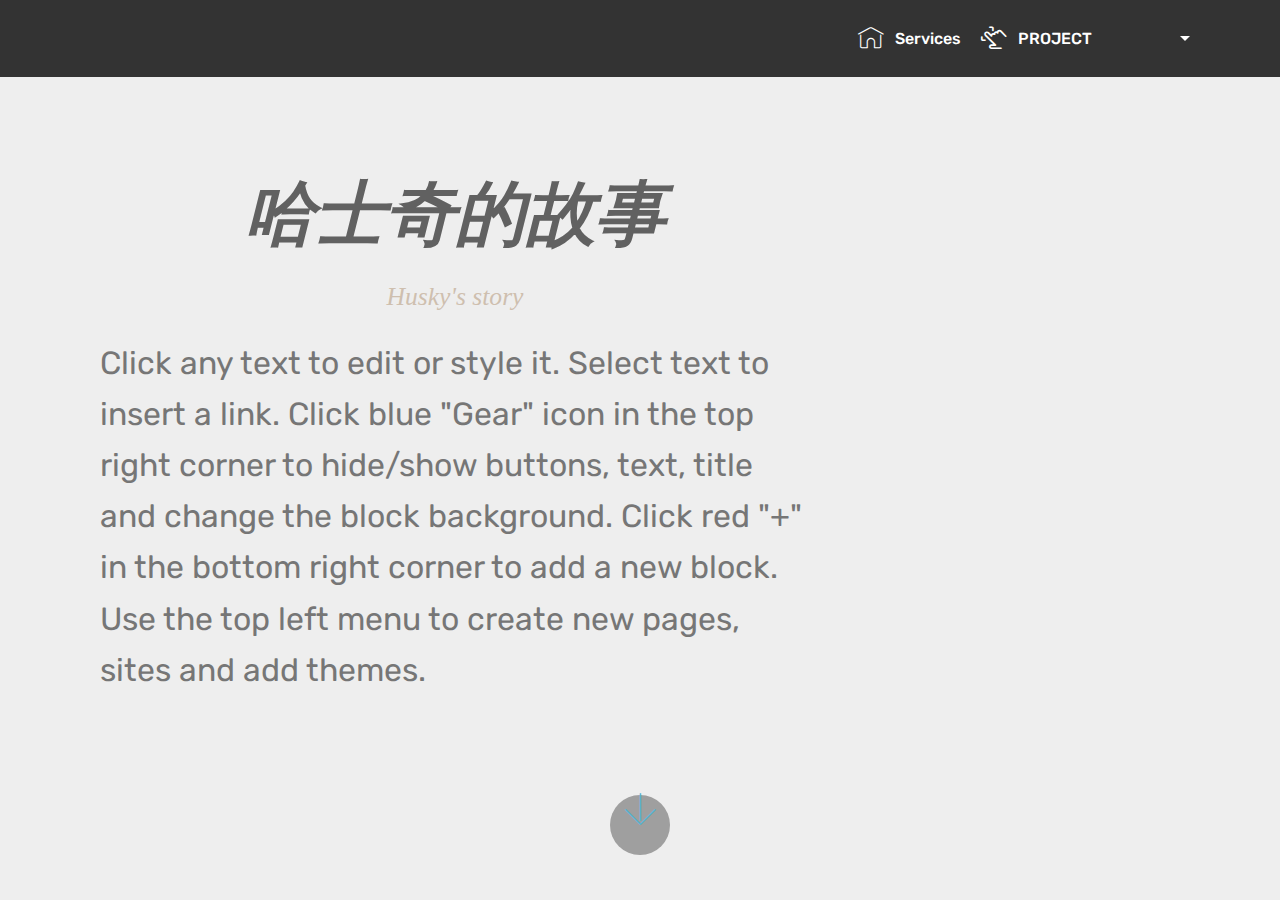
==== commit 24725096: "create github pages" ====
--- a/index.html
+++ b/index.html
@@ -1,12 +1,11 @@
 <!DOCTYPE html>
-<html>
+<html >
 <head>
-  <!-- Site made with Mobirise Website Builder v4.4.0, https://mobirise.com -->
+  <!-- Site made with Mobirise Website Builder v4.5.0, https://mobirise.com -->
   <meta charset="UTF-8">
   <meta http-equiv="X-UA-Compatible" content="IE=edge">
-  <meta name="generator" content="Mobirise v4.4.0, mobirise.com">
-  <meta name="viewport" content="width=device-width, initial-scale=1">
-  <link rel="shortcut icon" href="assets/images/logo2.png" type="image/x-icon">
+  <meta name="generator" content="Mobirise v4.5.0, mobirise.com">
+  <meta name="viewport" content="width=device-width, initial-scale=1, minimum-scale=1">
   <meta name="description" content="">
   <title>Home</title>
   <link rel="stylesheet" href="assets/web/assets/mobirise-icons/mobirise-icons.css">
@@ -23,7 +22,7 @@
   
 </head>
 <body>
-<section class="menu cid-qBnQyljUk8" once="menu" id="menu1-5" data-rv-view="363">
+<section class="menu cid-qBnQyljUk8" once="menu" id="menu1-5" data-rv-view="256">
 
     
 
@@ -49,15 +48,15 @@
                         Services
                     </a>
                 </li>
-                <li class="nav-item dropdown">
-                    <a class="nav-link link text-white dropdown-toggle display-4" href="https://mobirise.com" data-toggle="dropdown-submenu" aria-expanded="false"><span class="mbrib-touch-swipe mbr-iconfont mbr-iconfont-btn"></span>PROJECT &nbsp; &nbsp; &nbsp; &nbsp; &nbsp; &nbsp; &nbsp; &nbsp; &nbsp; &nbsp;&nbsp;</a><div class="dropdown-menu"><a class="text-white dropdown-item display-4" href="page1.html">小的哈士奇<br><br></a><a class="text-white dropdown-item display-4" href="page2.html">長大後的哈士奇<br><br></a></div>
+                <li class="nav-item dropdown open">
+                    <a class="nav-link link text-white dropdown-toggle display-4" href="https://mobirise.com" data-toggle="dropdown-submenu" aria-expanded="true"><span class="mbrib-touch-swipe mbr-iconfont mbr-iconfont-btn"></span>PROJECT &nbsp; &nbsp; &nbsp; &nbsp; &nbsp; &nbsp; &nbsp; &nbsp; &nbsp; &nbsp;&nbsp;</a><div class="dropdown-menu"><a class="text-white dropdown-item display-4" href="page1.html">小的哈士奇<br><br></a><a class="text-white dropdown-item display-4" href="page2.html">長大後的哈士奇<br><br></a></div>
                 </li></ul>
             
         </div>
     </nav>
 </section>
 
-<section class="engine"><a href="https://mobirise.co/n">bootstrap modal</a></section><section class="header9 cid-qBnKQzSsFx mbr-fullscreen" id="header9-2" data-rv-view="360">
+<section class="engine"><a href="https://mobirise.co/b">free web creator</a></section><section class="header9 cid-qBnKQzSsFx mbr-fullscreen" id="header9-2" data-rv-view="253">
 
     
 
@@ -87,9 +86,9 @@
   <script src="assets/popper/popper.min.js"></script>
   <script src="assets/tether/tether.min.js"></script>
   <script src="assets/bootstrap/js/bootstrap.min.js"></script>
-  <script src="assets/smooth-scroll/smooth-scroll.js"></script>
+  <script src="assets/smoothscroll/smooth-scroll.js"></script>
   <script src="assets/dropdown/js/script.min.js"></script>
-  <script src="assets/touch-swipe/jquery.touch-swipe.min.js"></script>
+  <script src="assets/touchswipe/jquery.touch-swipe.min.js"></script>
   <script src="assets/theme/js/script.js"></script>
   
   
--- a/assets/mobirise/css/mbr-additional.css
+++ b/assets/mobirise/css/mbr-additional.css
@@ -1,8 +1,4 @@
-@import url(https://fonts.googleapis.com/css?family=Archivo+Black:400);
-@import url(https://fonts.googleapis.com/css?family=Pacifico:400);
 @import url(https://fonts.googleapis.com/css?family=Rubik:300,300i,400,400i,500,500i,700,700i,900,900i);
-
-
 
 
 
@@ -22,14 +18,14 @@
   line-height: 1.6;
 }
 .display-1 {
-  font-family: 'Archivo Black', sans-serif;
+  font-family: undefined;
   font-size: 4.4rem;
 }
 .display-1 > .mbr-iconfont {
   font-size: 7.04rem;
 }
 .display-2 {
-  font-family: 'Pacifico', handwriting;
+  font-family: undefined;
   font-size: 1.6rem;
 }
 .display-2 > .mbr-iconfont {
@@ -584,12 +580,38 @@
 .scrollToTop_wraper {
   opacity: 0 !important;
 }
+#scrollToTop a i:before {
+  content: '';
+  position: absolute;
+  height: 40%;
+  top: 25%;
+  background: #fff;
+  width: 2px;
+  left: calc(50% - 1px);
+}
+#scrollToTop a i:after {
+  content: '';
+  position: absolute;
+  display: block;
+  border-top: 2px solid #fff;
+  border-right: 2px solid #fff;
+  width: 40%;
+  height: 40%;
+  left: 30%;
+  bottom: 30%;
+  transform: rotate(135deg);
+}
 /* Others*/
 .note-check a[data-value=Rubik] {
   font-style: normal;
 }
 .mbr-arrow a {
   color: #ffffff;
+}
+@media (max-width: 767px) {
+  .mbr-arrow {
+    display: none;
+  }
 }
 .form-control-label {
   position: relative;
@@ -2557,8 +2579,8 @@
   flex-basis: auto;
 }
 .cid-qBph0nFnUs {
-  padding-top: 0px;
-  padding-bottom: 0px;
+  padding-top: 90px;
+  padding-bottom: 90px;
   background-color: #ffffff;
 }
 .cid-qBph0nFnUs .mbr-slider .carousel-control {
